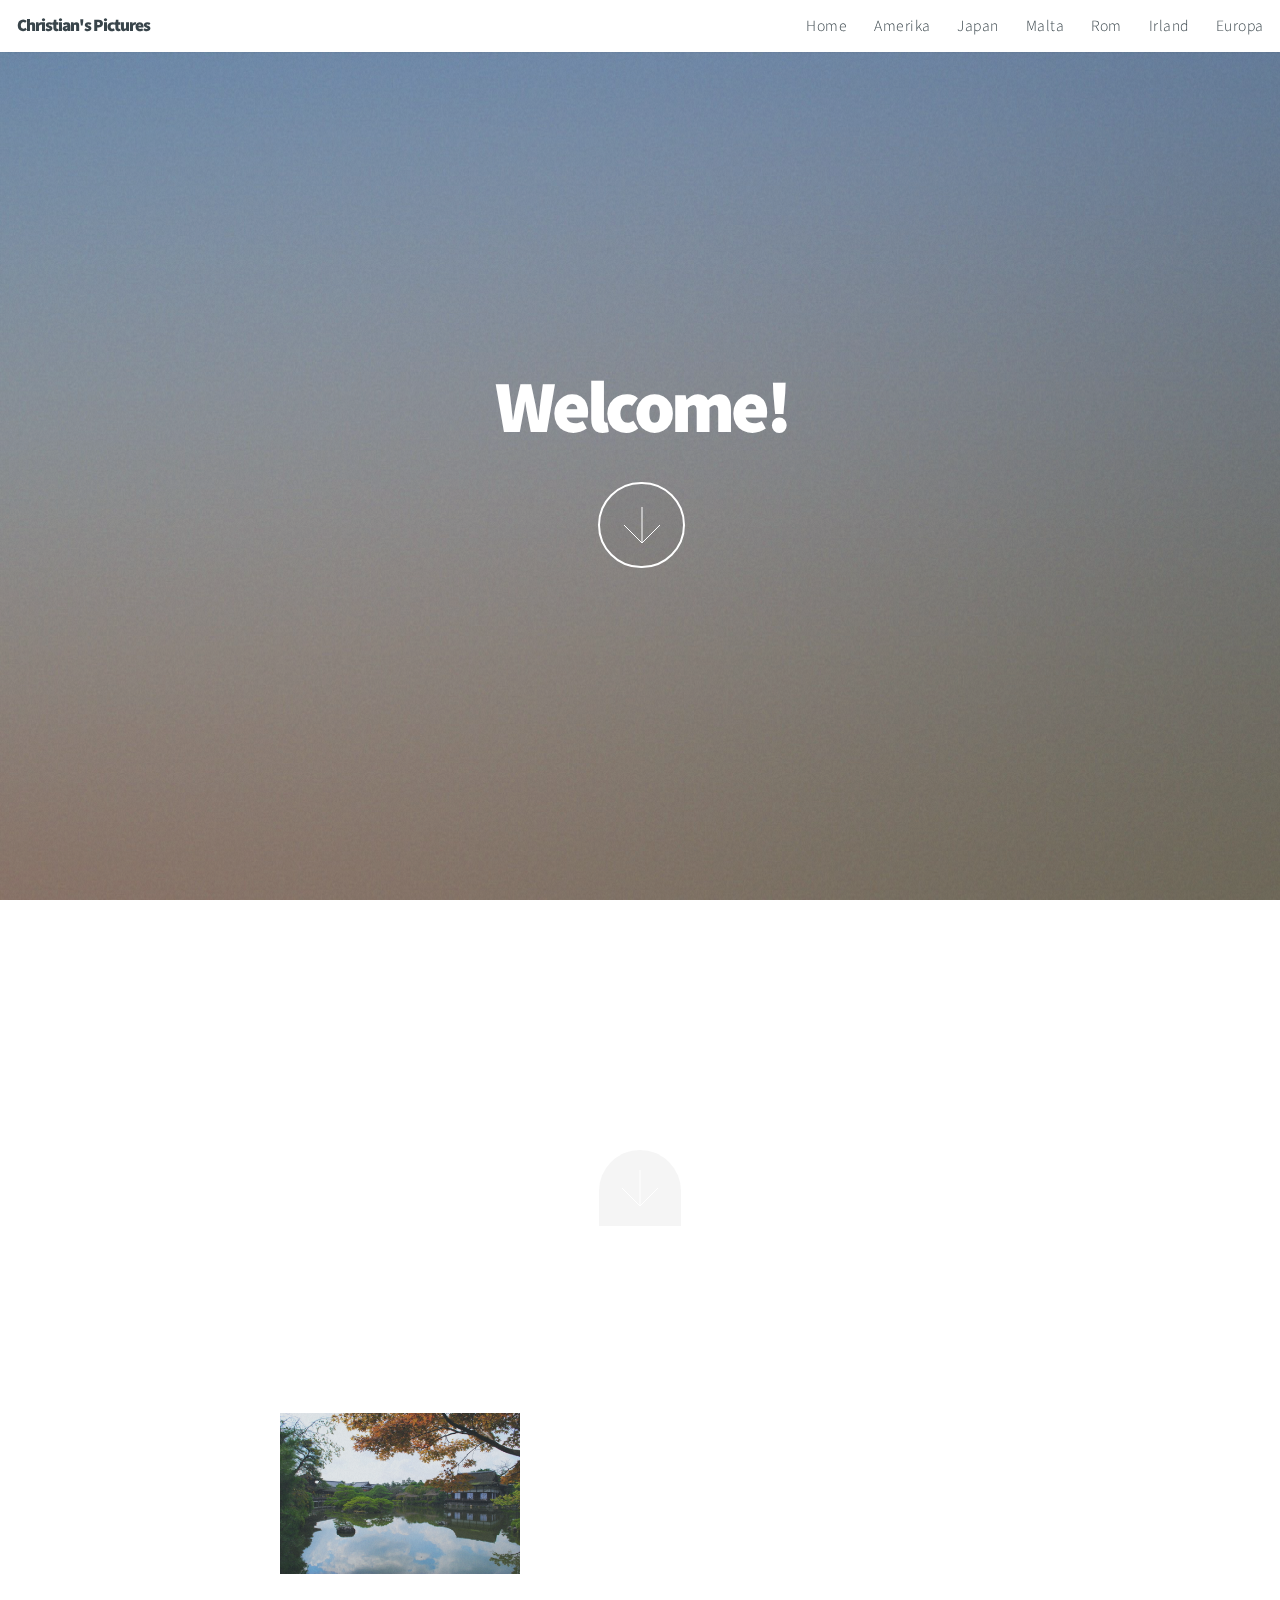
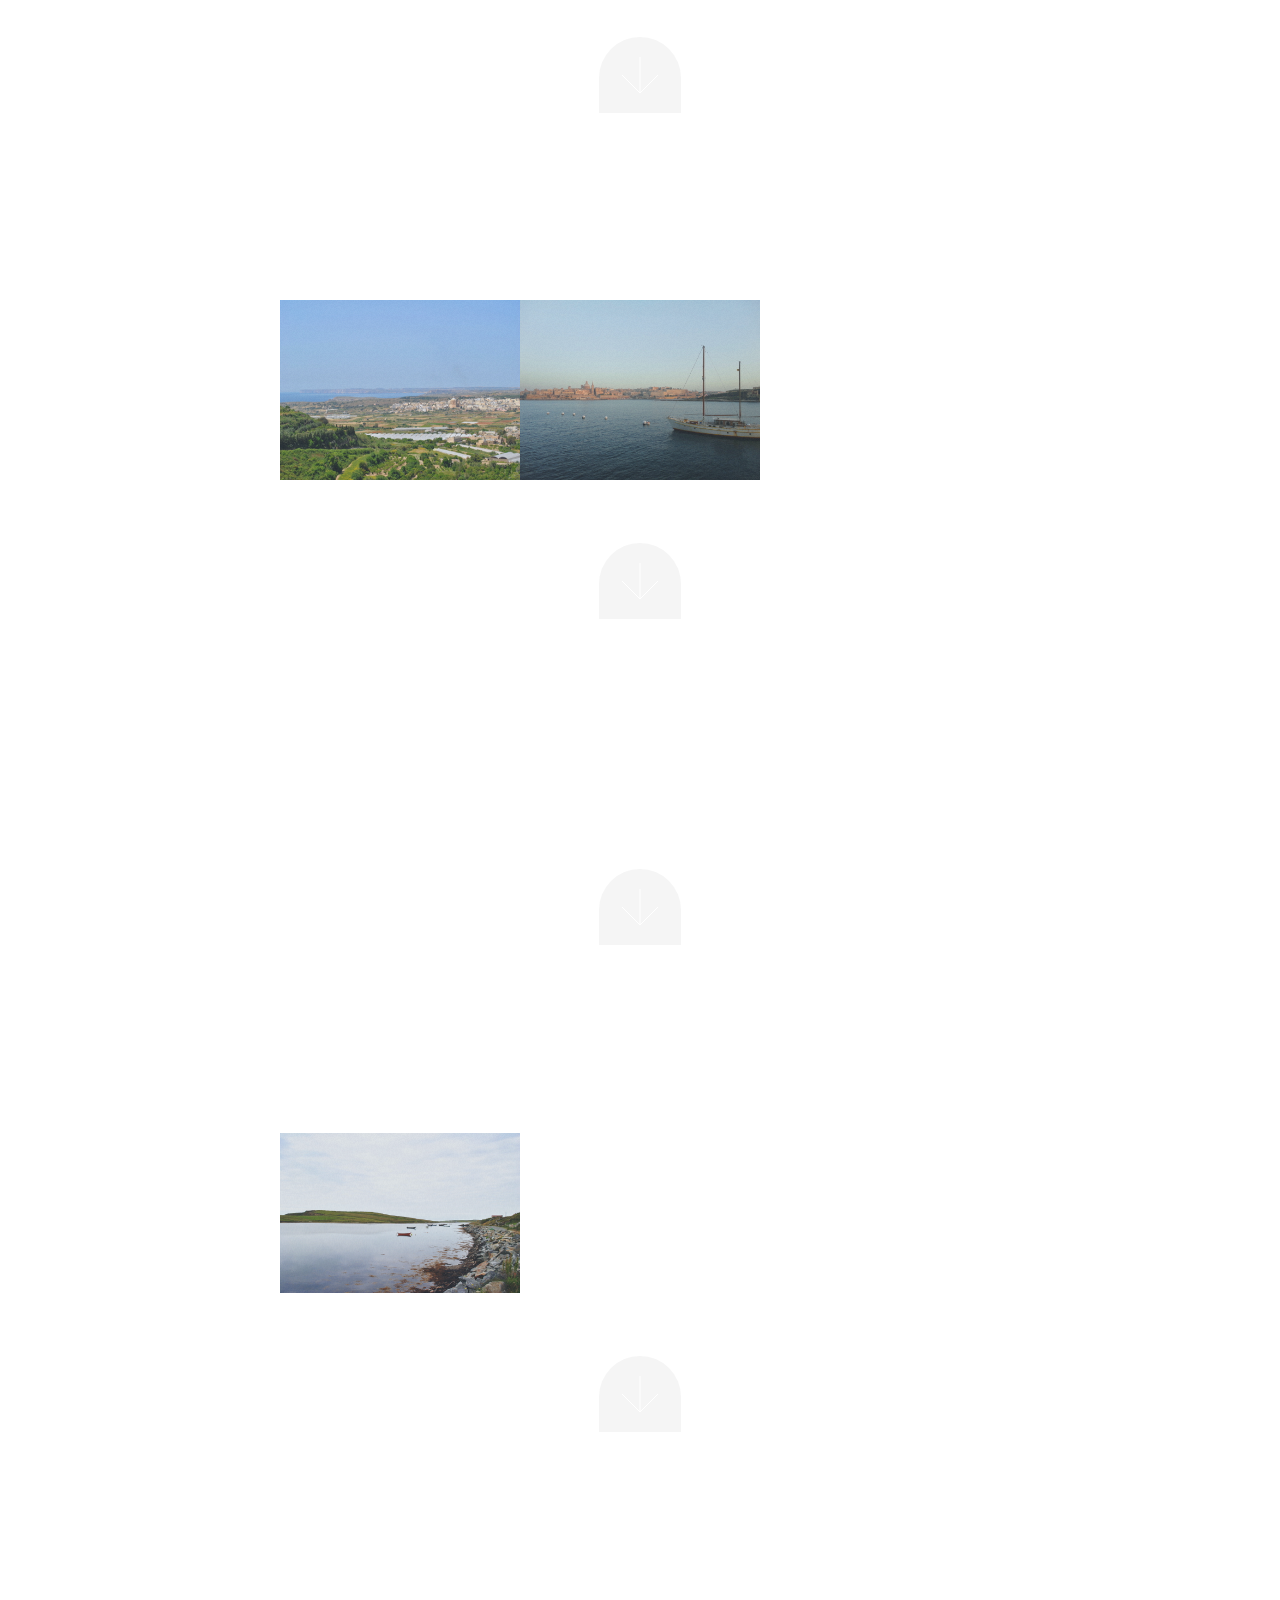
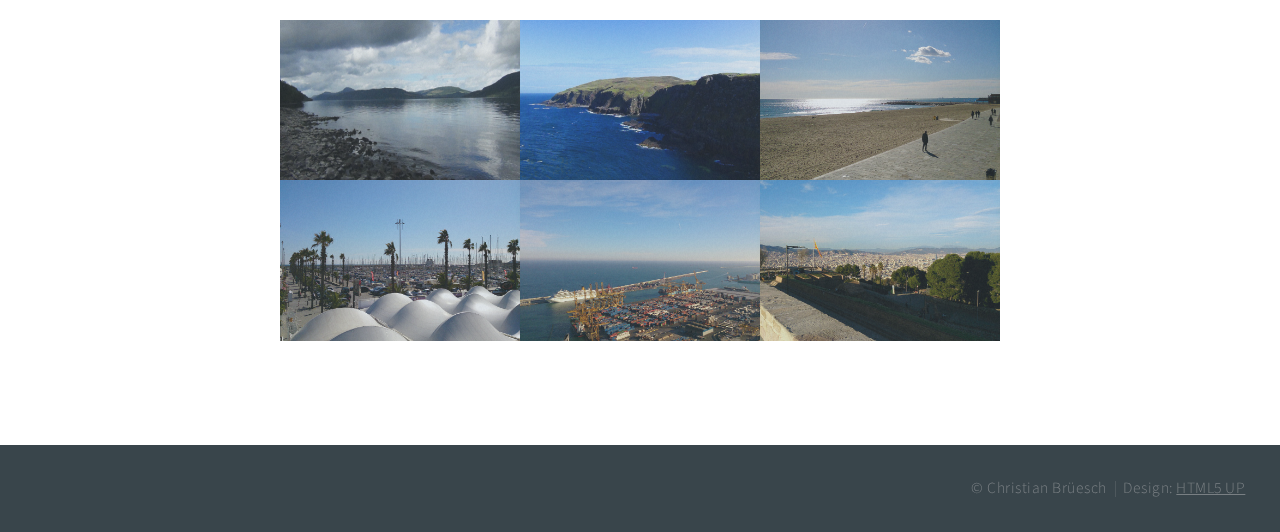
==== bigPicturePage/html5up-big-picture/index.html @ c23015d9 "Pictures Site created" ====
<!DOCTYPE HTML>

<html>
	<head>
		<title>Christian's Pictures</title>
		<meta http-equiv="content-type" content="text/html; charset=utf-8" />
		<meta name="description" content="" />
		<meta name="keywords" content="" />
		<!--[if lte IE 8]><script src="css/ie/html5shiv.js"></script><![endif]-->
		<script src="js/jquery.min.js"></script>
		<script src="js/jquery.poptrox.min.js"></script>
		<script src="js/jquery.scrolly.min.js"></script>
		<script src="js/jquery.scrollex.min.js"></script>
		<script src="js/skel.min.js"></script>
		<script src="js/init.js"></script>
		<noscript>
			<link rel="stylesheet" href="css/skel.css" />
			<link rel="stylesheet" href="css/style.css" />
			<link rel="stylesheet" href="css/style-wide.css" />
			<link rel="stylesheet" href="css/style-normal.css" />
		</noscript>
		<!--[if lte IE 9]><link rel="stylesheet" href="css/ie/v9.css" /><![endif]-->
		<!--[if lte IE 8]><link rel="stylesheet" href="css/ie/v8.css" /><![endif]-->
	</head>
	<body>

		<!-- Header -->
			<header id="header">

				<!-- Logo -->
					<h1 id="logo">Christian's Pictures</h1>

				<!-- Nav -->
					<nav id="nav">
						<ul>
							<li><a href="#intro">Home</a></li>							
							<li><a href="#america">Amerika</a></li>
							<li><a href="#japan">Japan</a></li>
							<li><a href="#malta">Malta</a></li>
							<li><a href="#rome">Rom</a></li>
							<li><a href="#ireland">Irland</a></li>
							<li><a href="#europe">Europa</a></li>
						</ul>
					</nav>

			</header>

		<!-- Intro -->
			<section id="intro" class="main style1 dark fullscreen">
				<div class="content container 75%">
					<header>
						<h2>Welcome!</h2>
					</header>
					<footer>
						<a href="#america" class="button style2 down">More</a>
					</footer>
				</div>
			</section>
			
		<!-- america -->
			<section id="america" class="main style3 primary dark">
				<div class="content container">
					<header>
						<h2>Amerika</h2>
					</header>

					<!-- Lightbox Gallery  -->
						<div class="container 75% gallery">
							<div class="row 0% images">
								<div class="4u"><a href="images/america/1.jpg" class="image fit "><img src="images/america/thumbs/1.jpg" title="Chicago" alt="" /></a></div>
								<div class="4u"><a href="images/america/2.jpg" class="image fit "><img src="images/america/thumbs/2.jpg" title="Michigan" alt="" /></a></div>
								<div class="4u"><a href="images/america/3.jpg" class="image fit "><img src="images/america/thumbs/3.jpg" title="Michigan" alt="" /></a></div>
							</div>
							<div class="row 0% images">
								<div class="4u"><a href="images/america/4.jpg" class="image fit "><img src="images/america/thumbs/4.jpg" title="Niagara Fälle" alt="" /></a></div>
								<div class="4u"><a href="images/america/5.jpg" class="image fit "><img src="images/america/thumbs/5.jpg" title="Algonquin National Park, Canada" alt="" /></a></div>
								<div class="4u"><a href="images/america/6.jpg" class="image fit "><img src="images/america/thumbs/6.jpg" title="Streifenhörnchen" alt="" /></a></div>
							</div>
							<div class="row 0% images">
								<div class="4u"><a href="images/america/7.jpg" class="image fit "><img src="images/america/thumbs/7.jpg" title="Algonquin National Park, Canada" alt="" /></a></div>
								<div class="4u"><a href="images/america/8.jpg" class="image fit "><img src="images/america/thumbs/8.jpg" title="Acadia National Park, Maine" alt="" /></a></div>
								<div class="4u"><a href="images/america/9.jpg" class="image fit "><img src="images/america/thumbs/9.jpg" title="Acadia National Park, Maine" alt="" /></a></div>
							</div>
							<div class="row 0% images">
								<div class="4u"><a href="images/america/10.jpg" class="image fit "><img src="images/america/thumbs/10.jpg" title="New York" alt="" /></a></div>
								<div class="4u"><a href="images/america/11.jpg" class="image fit "><img src="images/america/thumbs/11.jpg" title="New York" alt="" /></a></div>
								<div class="4u"><a href="images/america/12.jpg" class="image fit "><img src="images/america/thumbs/12.jpg" title="New York" alt="" /></a></div>
							</div>
							<div class="row 0% images">
								<div class="4u"><a href="images/america/13.jpg" class="image fit "><img src="images/america/thumbs/13.jpg" title="New York" alt="" /></a></div>
								<div class="4u"><a href="images/america/14.jpg" class="image fit "><img src="images/america/thumbs/14.jpg" title="Miami" alt="" /></a></div>
							</div>
							
						</div>
					<footer>
						<a href="#japan" class="button style2 down anchored">Next</a>
					</footer>	

				</div>
			</section>
			
		<!-- japan -->
			<section id="japan" class="main style3 primary dark">
				<div class="content container">
					<header>
						<h2>Japan</h2>
					</header>

					<!-- Lightbox Gallery  -->
						<div class="container 75% gallery">
							<div class="row 0% images">
								<div class="4u"><a href="images/japan/1.jpg" class="image fit "><img src="images/japan/thumbs/1.jpg" title="Okinawa" alt="" /></a></div>
								<div class="4u"><a href="images/japan/2.jpg" class="image fit "><img src="images/japan/thumbs/2.jpg" title="Kyoto" alt="" /></a></div>
								<div class="4u"><a href="images/japan/3.jpg" class="image fit "><img src="images/japan/thumbs/3.jpg" title="Kyoto" alt="" /></a></div>
							</div>
							<div class="row 0% images">
								<div class="4u"><a href="images/japan/4.jpg" class="image fit "><img src="images/japan/thumbs/4.jpg" title="Kyoto" alt="" /></a></div>
								<div class="4u"><a href="images/japan/5.jpg" class="image fit "><img src="images/japan/thumbs/5.jpg" title="Kyoto" alt="" /></a></div>
								<div class="4u"><a href="images/japan/6.jpg" class="image fit "><img src="images/japan/thumbs/6.jpg" title="Kyoto" alt="" /></a></div>
							</div>
							<div class="row 0% images">
								<div class="4u"><a href="images/japan/7.jpg" class="image fit "><img src="images/japan/thumbs/7.jpg" title="Kyoto" alt="" /></a></div>
								<div class="4u"><a href="images/japan/8.jpg" class="image fit "><img src="images/japan/thumbs/8.jpg" title="Kyoto" alt="" /></a></div>
								<div class="4u"><a href="images/japan/9.jpg" class="image fit "><img src="images/japan/thumbs/9.jpg" title="Kyoto" alt="" /></a></div>
							</div>
							<div class="row 0% images">
								<div class="4u"><a href="images/japan/10.jpg" class="image fit "><img src="images/japan/thumbs/10.jpg" title="Tokyo" alt="" /></a></div>
								<div class="4u"><a href="images/japan/11.jpg" class="image fit "><img src="images/japan/thumbs/11.jpg" title="Tokyo" alt="" /></a></div>
								<div class="4u"><a href="images/japan/12.jpg" class="image fit "><img src="images/japan/thumbs/12.jpg" title="Tokyo" alt="" /></a></div>
							</div>
							<div class="row 0% images">
								<div class="4u"><a href="images/japan/13.jpg" class="image fit "><img src="images/japan/thumbs/13.jpg" title="Tokyo" alt="" /></a></div>
								<div class="4u"><a href="images/japan/14.jpg" class="image fit "><img src="images/japan/thumbs/14.jpg" title="Yokohama" alt="" /></a></div>
							</div>
						</div>
					<footer>
						<a href="#malta" class="button style2 down anchored">Next</a>
					</footer>

				</div>
			</section>
			
			<!-- malta -->
			<section id="malta" class="main style3 primary dark">
				<div class="content container">
					<header>
						<h2>Malta</h2>
					</header>

					<!-- Lightbox Gallery  -->
						<div class="container 75% gallery">
							<div class="row 0% images">
								<div class="4u"><a href="images/malta/1.jpg" class="image fit "><img src="images/malta/thumbs/1.jpg" title="Malta" alt="" /></a></div>
								<div class="4u"><a href="images/malta/2.jpg" class="image fit "><img src="images/malta/thumbs/2.jpg" title="Malta" alt="" /></a></div>
								<div class="4u"><a href="images/malta/3.jpg" class="image fit "><img src="images/malta/thumbs/3.jpg" title="Malta" alt="" /></a></div>
							</div>
							<div class="row 0% images">
								<div class="4u"><a href="images/malta/4.jpg" class="image fit "><img src="images/malta/thumbs/4.jpg" title="Malta" alt="" /></a></div>
								<div class="4u"><a href="images/malta/5.jpg" class="image fit "><img src="images/malta/thumbs/5.jpg" title="Malta" alt="" /></a></div>
								<div class="4u"><a href="images/malta/6.jpg" class="image fit "><img src="images/malta/thumbs/6.jpg" title="Malta" alt="" /></a></div>
							</div>
							<div class="row 0% images">
								<div class="4u"><a href="images/malta/7.jpg" class="image fit "><img src="images/malta/thumbs/7.jpg" title="Malta" alt="" /></a></div>
								<div class="4u"><a href="images/malta/8.jpg" class="image fit "><img src="images/malta/thumbs/8.jpg" title="Malta" alt="" /></a></div>
							</div>
							
						</div>
					<footer>
						<a href="#rome" class="button style2 down anchored">Next</a>
					</footer>

				</div>
			</section>
			
			<!-- rome -->
			<section id="rome" class="main style3 primary dark">
				<div class="content container">
					<header>
						<h2>Rom</h2>
					</header>

					<!-- Lightbox Gallery  -->
						<div class="container 75% gallery">
							<div class="row 0% images">
								<div class="4u"><a href="images/rome/1.jpg" class="image fit "><img src="images/rome/thumbs/1.jpg" title="Rom" alt="" /></a></div>
								<div class="4u"><a href="images/rome/2.jpg" class="image fit "><img src="images/rome/thumbs/2.jpg" title="Rom" alt="" /></a></div>
								<div class="4u"><a href="images/rome/3.jpg" class="image fit "><img src="images/rome/thumbs/3.jpg" title="Rom" alt="" /></a></div>
							</div>
							<div class="row 0% images">
								<div class="4u"><a href="images/rome/4.jpg" class="image fit "><img src="images/rome/thumbs/4.jpg" title="Rom" alt="" /></a></div>
								<div class="4u"><a href="images/rome/5.jpg" class="image fit "><img src="images/rome/thumbs/5.jpg" title="Rom" alt="" /></a></div>
								<div class="4u"><a href="images/rome/6.jpg" class="image fit "><img src="images/rome/thumbs/6.jpg" title="Rom" alt="" /></a></div>
							</div>
							<div class="row 0% images">
								<div class="4u"><a href="images/rome/7.jpg" class="image fit "><img src="images/rome/thumbs/7.jpg" title="Rom" alt="" /></a></div>
								<div class="4u"><a href="images/rome/8.jpg" class="image fit "><img src="images/rome/thumbs/8.jpg" title="Rom" alt="" /></a></div>
								<div class="4u"><a href="images/rome/9.jpg" class="image fit "><img src="images/rome/thumbs/9.jpg" title="Rom" alt="" /></a></div>
							</div>
							<div class="row 0% images">
								<div class="4u"><a href="images/rome/10.jpg" class="image fit "><img src="images/rome/thumbs/10.jpg" title="Rom" alt="" /></a></div>
								<div class="4u"><a href="images/rome/11.jpg" class="image fit "><img src="images/rome/thumbs/11.jpg" title="Rom" alt="" /></a></div>
								<div class="4u"><a href="images/rome/12.jpg" class="image fit "><img src="images/rome/thumbs/12.jpg" title="Rom" alt="" /></a></div>
							</div>							
						</div>
					<footer>
						<a href="#ireland" class="button style2 down anchored">Next</a>
					</footer>
				</div>
			</section>
			
			
		<!-- ireland -->
			<section id="ireland" class="main style3 primary dark">
				<div class="content container">
					<header>
						<h2>Irland</h2>
					</header>

					<!-- Lightbox Gallery  -->
						<div class="container 75% gallery">
							<div class="row 0% images">
								<div class="4u"><a href="images/ireland/1.jpg" class="image fit "><img src="images/ireland/thumbs/1.jpg" title="Clifden" alt="" /></a></div>
								<div class="4u"><a href="images/ireland/2.jpg" class="image fit "><img src="images/ireland/thumbs/2.jpg" title="Clifden" alt="" /></a></div>
								<div class="4u"><a href="images/ireland/3.jpg" class="image fit "><img src="images/ireland/thumbs/3.jpg" title="Clifden" alt="" /></a></div>
							</div>
							<div class="row 0% images">
								<div class="4u"><a href="images/ireland/4.jpg" class="image fit "><img src="images/ireland/thumbs/4.jpg" title="Clifden" alt="" /></a></div>
								<div class="4u"><a href="images/ireland/5.jpg" class="image fit "><img src="images/ireland/thumbs/5.jpg" title="Clifden" alt="" /></a></div>
								<div class="4u"><a href="images/ireland/6.jpg" class="image fit "><img src="images/ireland/thumbs/6.jpg" title="Clifden" alt="" /></a></div>
							</div>
							<div class="row 0% images">
								<div class="4u"><a href="images/ireland/7.jpg" class="image fit "><img src="images/ireland/thumbs/7.jpg" title="Clifden" alt="" /></a></div>
								<div class="4u"><a href="images/ireland/8.jpg" class="image fit "><img src="images/ireland/thumbs/8.jpg" title="Galway" alt="" /></a></div>
								<div class="4u"><a href="images/ireland/9.jpg" class="image fit "><img src="images/ireland/thumbs/9.jpg" title="Galway" alt="" /></a></div>
							</div>
							<div class="row 0% images">
								<div class="4u"><a href="images/ireland/10.jpg" class="image fit "><img src="images/ireland/thumbs/10.jpg" title="Galway" alt="" /></a></div>
								<div class="4u"><a href="images/ireland/11.jpg" class="image fit "><img src="images/ireland/thumbs/11.jpg" title="Galway" alt="" /></a></div>
								<div class="4u"><a href="images/ireland/12.jpg" class="image fit "><img src="images/ireland/thumbs/12.jpg" title="Galway" alt="" /></a></div>
							</div>
						</div>
					<footer>
						<a href="#europe" class="button style2 down anchored">Next</a>
					</footer>
				</div>
			</section>
			
			<!-- europe -->
			<section id="europe" class="main style3 primary dark">
				<div class="content container">
					<header>
						<h2>Europa</h2>
					</header>

					<!-- Lightbox Gallery  -->
						<div class="container 75% gallery">
							<div class="row 0% images">
								<div class="4u"><a href="images/europe/1.jpg" class="image fit "><img src="images/europe/thumbs/1.jpg" title="Loch Ness" alt="" /></a></div>
								<div class="4u"><a href="images/europe/2.jpg" class="image fit "><img src="images/europe/thumbs/2.jpg" title="Schottland" alt="" /></a></div>
								<div class="4u"><a href="images/europe/3.jpg" class="image fit "><img src="images/europe/thumbs/3.jpg" title="Barcelona" alt="" /></a></div>
							</div>
							<div class="row 0% images">
								<div class="4u"><a href="images/europe/4.jpg" class="image fit "><img src="images/europe/thumbs/4.jpg" title="Barcelona" alt="" /></a></div>
								<div class="4u"><a href="images/europe/5.jpg" class="image fit "><img src="images/europe/thumbs/5.jpg" title="Barcelona" alt="" /></a></div>
								<div class="4u"><a href="images/europe/6.jpg" class="image fit "><img src="images/europe/thumbs/6.jpg" title="Barcelona" alt="" /></a></div>
							</div>
							<div class="row 0% images">
								<div class="4u"><a href="images/europe/7.jpg" class="image fit "><img src="images/europe/thumbs/7.jpg" title="Tschiertschen" alt="" /></a></div>
								<div class="4u"><a href="images/europe/8.jpg" class="image fit "><img src="images/europe/thumbs/8.jpg" title="Tschiertschen" alt="" /></a></div>
								<div class="4u"><a href="images/europe/9.jpg" class="image fit"><img src="images/europe/thumbs/9.jpg" title="Tschiertschen" alt="" /></a></div>
							</div>
							<div class="row 0% images">
								<div class="4u"><a href="images/europe/10.jpg" class="image fit"><img src="images/europe/thumbs/10.jpg" title="Edinburgh" alt="" /></a></div>
							</div>
						</div>
				</div>
			</section>

		<!-- Footer -->
			<footer id="footer">

				<!-- Menu -->
					<ul class="menu">
						<li>&copy; Christian Brüesch</li><li>Design: <a href="http://html5up.net">HTML5 UP</a></li>
					</ul>

			</footer>

	</body>
</html>
---- bigPicturePage/html5up-big-picture/css/skel.css ----
/* Resets (http://meyerweb.com/eric/tools/css/reset/ | v2.0 | 20110126 | License: none (public domain)) */

	html,body,div,span,applet,object,iframe,h1,h2,h3,h4,h5,h6,p,blockquote,pre,a,abbr,acronym,address,big,cite,code,del,dfn,em,img,ins,kbd,q,s,samp,small,strike,strong,sub,sup,tt,var,b,u,i,center,dl,dt,dd,ol,ul,li,fieldset,form,label,legend,table,caption,tbody,tfoot,thead,tr,th,td,article,aside,canvas,details,embed,figure,figcaption,footer,header,hgroup,menu,nav,output,ruby,section,summary,time,mark,audio,video{margin:0;padding:0;border:0;font-size:100%;font:inherit;vertical-align:baseline;}article,aside,details,figcaption,figure,footer,header,hgroup,menu,nav,section{display:block;}body{line-height:1;}ol,ul{list-style:none;}blockquote,q{quotes:none;}blockquote:before,blockquote:after,q:before,q:after{content:'';content:none;}table{border-collapse:collapse;border-spacing:0;}body{-webkit-text-size-adjust:none}

/* Box Model */

	*, *:before, *:after {
		-moz-box-sizing: border-box;
		-webkit-box-sizing: border-box;
		box-sizing: border-box;
	}

/* Container */

	.container {
		margin-left: auto;
		margin-right: auto;

		/* width: (containers) */
		width: 1200px;
	}

	/* Modifiers */

		/* 125% */
			.container.\31 25\25 {
				width: 100%;

				/* max-width: (containers * 1.25) */
				max-width: 1500px;

				/* min-width: (containers) */
				min-width: 1200px;
			}

		/* 75% */
			.container.\37 5\25 {

				/* width: (containers * 0.75) */
				width: 900px;

			}

		/* 50% */
			.container.\35 0\25 {

				/* width: (containers * 0.50) */
				width: 600px;

			}

		/* 25% */
			.container.\32 5\25 {

				/* width: (containers * 0.25) */
				width: 300px;

			}

/* Grid */

	.row {
		border-bottom: solid 1px transparent;
	}

	.row > * {
		float: left;
	}

	.row:after, .row:before {
		content: '';
		display: block;
		clear: both;
		height: 0;
	}

	.row.uniform > * > :first-child {
		margin-top: 0;
	}

	.row.uniform > * > :last-child {
		margin-bottom: 0;
	}

	/* Gutters */

		/* Normal */

			.row > * {
				/* padding: (gutters.horizontal) 0 0 (gutters.vertical) */
				padding: 40px 0 0 40px;
			}

			.row {
				/* margin: -(gutters.horizontal) 0 -1px -(gutters.vertical) */
				margin: -40px 0 -1px -40px;
			}

			.row.uniform > * {
				/* padding: (gutters.vertical) 0 0 (gutters.vertical) */
				padding: 40px 0 0 40px;
			}

			.row.uniform {
				/* margin: -(gutters.vertical) 0 -1px -(gutters.vertical) */
				margin: -40px 0 -1px -40px;
			}

		/* 200% */

			.row.\32 00\25 > * {
				/* padding: (gutters.horizontal) 0 0 (gutters.vertical) */
				padding: 80px 0 0 80px;
			}

			.row.\32 00\25 {
				/* margin: -(gutters.horizontal) 0 -1px -(gutters.vertical) */
				margin: -80px 0 -1px -80px;
			}

			.row.uniform.\32 00\25 > * {
				/* padding: (gutters.vertical) 0 0 (gutters.vertical) */
				padding: 80px 0 0 80px;
			}

			.row.uniform.\32 00\25 {
				/* margin: -(gutters.vertical) 0 -1px -(gutters.vertical) */
				margin: -80px 0 -1px -80px;
			}

		/* 150% */

			.row.\31 50\25 > * {
				/* padding: (gutters.horizontal) 0 0 (gutters.vertical) */
				padding: 60px 0 0 60px;
			}

			.row.\31 50\25 {
				/* margin: -(gutters.horizontal) 0 -1px -(gutters.vertical) */
				margin: -60px 0 -1px -60px;
			}

			.row.uniform.\31 50\25 > * {
				/* padding: (gutters.vertical) 0 0 (gutters.vertical) */
				padding: 60px 0 0 60px;
			}

			.row.uniform.\31 50\25 {
				/* margin: -(gutters.vertical) 0 -1px -(gutters.vertical) */
				margin: -60px 0 -1px -60px;
			}

		/* 50% */

			.row.\35 0\25 > * {
				/* padding: (gutters.horizontal) 0 0 (gutters.vertical) */
				padding: 20px 0 0 20px;
			}

			.row.\35 0\25 {
				/* margin: -(gutters.horizontal) 0 -1px -(gutters.vertical) */
				margin: -20px 0 -1px -20px;
			}

			.row.uniform.\35 0\25 > * {
				/* padding: (gutters.vertical) 0 0 (gutters.vertical) */
				padding: 20px 0 0 20px;
			}

			.row.uniform.\35 0\25 {
				/* margin: -(gutters.vertical) 0 -1px -(gutters.vertical) */
				margin: -20px 0 -1px -20px;
			}

		/* 25% */

			.row.\32 5\25 > * {
				/* padding: (gutters.horizontal) 0 0 (gutters.vertical) */
				padding: 10px 0 0 10px;
			}

			.row.\32 5\25 {
				/* margin: -(gutters.horizontal) 0 -1px -(gutters.vertical) */
				margin: -10px 0 -1px -10px;
			}

			.row.uniform.\32 5\25 > * {
				/* padding: (gutters.vertical) 0 0 (gutters.vertical) */
				padding: 10px 0 0 10px;
			}

			.row.uniform.\32 5\25 {
				/* margin: -(gutters.vertical) 0 -1px -(gutters.vertical) */
				margin: -10px 0 -1px -10px;
			}

		/* 0% */

			.row.\30 \25 > * {
				padding: 0;
			}

			.row.\30 \25 {
				margin: 0 0 -1px 0;
			}

	/* Cells */

		.\31 2u, .\31 2u\24 { width: 100%; clear: none; margin-left: 0; }
		.\31 1u, .\31 1u\24 { width: 91.6666666667%; clear: none; margin-left: 0; }
		.\31 0u, .\31 0u\24 { width: 83.3333333333%; clear: none; margin-left: 0; }
		.\39 u, .\39 u\24 { width: 75%; clear: none; margin-left: 0; }
		.\38 u, .\38 u\24 { width: 66.6666666667%; clear: none; margin-left: 0; }
		.\37 u, .\37 u\24 { width: 58.3333333333%; clear: none; margin-left: 0; }
		.\36 u, .\36 u\24 { width: 50%; clear: none; margin-left: 0; }
		.\35 u, .\35 u\24 { width: 41.6666666667%; clear: none; margin-left: 0; }
		.\34 u, .\34 u\24 { width: 33.3333333333%; clear: none; margin-left: 0; }
		.\33 u, .\33 u\24 { width: 25%; clear: none; margin-left: 0; }
		.\32 u, .\32 u\24 { width: 16.6666666667%; clear: none; margin-left: 0; }
		.\31 u, .\31 u\24 { width: 8.3333333333%; clear: none; margin-left: 0; }

		.\31 2u\24 + *,
		.\31 1u\24 + *,
		.\31 0u\24 + *,
		.\39 u\24 + *,
		.\38 u\24 + *,
		.\37 u\24 + *,
		.\36 u\24 + *,
		.\35 u\24 + *,
		.\34 u\24 + *,
		.\33 u\24 + *,
		.\32 u\24 + *,
		.\31 u\24 + * {
			clear: left;
		}

		.\-11u { margin-left: 91.6666666667% }
		.\-10u { margin-left: 83.3333333333% }
		.\-9u { margin-left: 75% }
		.\-8u { margin-left: 66.6666666667% }
		.\-7u { margin-left: 58.3333333333% }
		.\-6u { margin-left: 50% }
		.\-5u { margin-left: 41.6666666667% }
		.\-4u { margin-left: 33.3333333333% }
		.\-3u { margin-left: 25% }
		.\-2u { margin-left: 16.6666666667% }
		.\-1u { margin-left: 8.3333333333% }
---- bigPicturePage/html5up-big-picture/css/style.css ----
@charset 'UTF-8';
@import url('http://fonts.googleapis.com/css?family=Source+Sans+Pro:300,900');
@import url('font-awesome.min.css');

/*
	Big Picture by HTML5 UP
	html5up.net | @n33co
	Free for personal and commercial use under the CCA 3.0 license (html5up.net/license)
*/

/*********************************************************************************/
/* Basic                                                                         */
/*********************************************************************************/

	html {
		height: 100%;
	}

	body {
		background: #fff;
		height: 100%;
	}

		body.is-loading *,
		body.is-resizing *
		{
			-moz-transition: none !important;
			-webkit-transition: none !important;
			-o-transition: none !important;
			-ms-transition: none !important;
			transition: none !important;
			-moz-animation: none !important;
			-webkit-animation: none !important;
			-o-animation: none !important;
			-ms-animation: none !important;
			animation: none !important;
		}

	body,input,textarea,select {
		font-family: 'Source Sans Pro', sans-serif;
		font-weight: 300;
		font-size: 18pt;
		line-height: 1.75em;
		color: #39454b;
		letter-spacing: 0.5px;
	}

	h1,h2,h3,h4,h5,h6 {
		font-weight: 900;
		color: inherit;
	}

		h1 a, h2 a, h3 a, h4 a, h5 a, h6 a {
			color: inherit;
			text-decoration: none;
		}

	h2 {
		font-size: 2.25em;
		letter-spacing: -2px;
		line-height: 1.25em;
	}

	strong, b {
		font-weight: 900;
		color: inherit;
	}

	em, i {
		font-style: italic;
	}

	a {
		color: #98c593;

		-moz-transition: all 0.2s ease-in-out, color 0.2s ease-in-out;
		-webkit-transition: all 0.2s ease-in-out, color 0.2s ease-in-out;
		-o-transition: all 0.2s ease-in-out, color 0.2s ease-in-out;
		-ms-transition: all 0.2s ease-in-out, color 0.2s ease-in-out;
		transition: all 0.2s ease-in-out, color 0.2s ease-in-out;
	}

	sub {
		position: relative;
		top: 0.5em;
		font-size: 0.8em;
	}

	sup {
		position: relative;
		top: -0.5em;
		font-size: 0.8em;
	}

	hr {
		border: 0;
		border-top: solid 1px #ddd;
	}

	blockquote {
		border-left: solid 0.5em #ddd;
		padding: 1em 0 1em 2em;
		font-style: italic;
	}

	p, ul, ol, dl, table {
		margin-bottom: 1em;
	}

	header {
		margin-bottom: 1em;
	}

		header p {
			display: block;
			margin: 1em 0 0 0;
			padding: 0 0 0.5em 0;
		}

	footer {
		margin-top: 2em;
	}

	br.clear {
		clear: both;
	}

	/* Sections/Article */

		section,
		article {
			margin-bottom: 3em;
		}

			section > :last-child,
			article > :last-child {
				margin-bottom: 0;
			}

			section > .content > :last-child,
			article > .content > :last-child {
				margin-bottom: 0;
			}

			section:last-child,
			article:last-child {
				margin-bottom: 0;
			}

			.row > section,
			.row > article {
				margin-bottom: 0;
			}

	/* Image */

		.image {
			position: relative;
			display: inline-block;
		}

			.image:before {
				content: '';
				position: absolute;
				left: 0;
				top: 0;
				width: 100%;
				height: 100%;
				background: url('images/overlay.png');
			}

			.image img {
				display: block;
				width: 100%;
			}

			.image.featured {
				display: block;
				width: 100%;
				margin: 0 0 2em 0;
			}

			.image.fit {
				display: block;
				width: 100%;
			}

			.image.left {
				float: left;
				margin: 0 2em 2em 0;
			}

			.image.centered {
				display: block;
				margin: 0 0 2em 0;
			}

				.image.centered img {
					margin: 0 auto;
					width: auto;
				}

	/* List */

		ul {
		}

			ul.default {
				list-style: disc;
				padding-left: 1em;
			}

				ul.default li {
					padding-left: 0.5em;
				}

			ul.icons {
				cursor: default;
			}

				ul.icons li {
					display: inline-block;
				}

					ul.icons a {
						display: inline-block;
						width: 2em;
						height: 2em;
						line-height: 2em;
						text-align: center;
						border: 0;
					}

			ul.menu {
				cursor: default;
			}

				ul.menu li {
					display: inline-block;
					line-height: 1em;
					border-left: solid 1px rgba(145,146,147,0.25);
					padding: 0 0 0 0.5em;
					margin: 0 0 0 0.5em;
				}

				ul.menu li:first-child {
					border-left: 0;
					padding-left: 0;
					margin-left: 0;
				}

			ul.actions {
				cursor: default;
			}

				ul.actions li {
					display: inline-block;
					margin: 0 0 0 0.5em;
				}

				ul.actions li:first-child {
					margin-left: 0;
				}

		ol {
		}

			ol.default {
				list-style: decimal;
				padding-left: 1.25em;
			}

				ol.default li {
					padding-left: 0.25em;
				}

	/* Form */

		form {
		}

			form label {
				display: block;
			}

			form input[type="text"],
			form input[type="email"],
			form input[type="password"],
			form select,
			form textarea {
				display: block;
				width: 100%;
				padding: 0.65em 0.75em;
				background: none;
				border: solid 2px rgba(185,186,187,0.25);
				color: inherit;
				border-radius: 0.5em;
				outline: none;

				-moz-appearance: none;
				-webkit-appearance: none;
				-o-appearance: none;
				-ms-appearance: none;
				appearance: none;

				-moz-transition: all 0.2s ease-in-out, color 0.2s ease-in-out;
				-webkit-transition: all 0.2s ease-in-out, color 0.2s ease-in-out;
				-o-transition: all 0.2s ease-in-out, color 0.2s ease-in-out;
				-ms-transition: all 0.2s ease-in-out, color 0.2s ease-in-out;
				transition: all 0.2s ease-in-out, color 0.2s ease-in-out;
			}

				form input[type="text"]:focus,
				form input[type="email"]:focus,
				form input[type="password"]:focus,
				form select:focus,
				form textarea:focus {
					border-color: #9ac8e9;
				}

			form input[type="text"],
			form input[type="email"],
			form input[type="password"],
			form select {
				line-height: 1.35em;
			}

			form textarea {
				min-height: 8em;
			}

			form .formerize-placeholder {
				color: rgba(145,146,147,0.85) !important;
			}

			form ::-webkit-input-placeholder {
				color: rgba(145,146,147,0.85) !important;
			}

			form :-moz-placeholder {
				color: rgba(145,146,147,0.85) !important;
			}

			form ::-moz-placeholder {
				color: rgba(145,146,147,0.85) !important;
			}

			form :-ms-input-placeholder {
				color: rgba(145,146,147,0.85) !important;
			}

			form ::-moz-focus-inner {
				border: 0;
			}

	/* Table */

		table {
			width: 100%;
		}

			table.default {
				width: 100%;
			}

				table.default tbody tr:nth-child(2n+2) {
					background: #f4f4f4;
				}

				table.default td {
					padding: 0.5em 1em 0.5em 1em;
				}

				table.default th {
					text-align: left;
					font-weight: 900;
					padding: 0.5em 1em 0.5em 1em;
				}

				table.default thead {
					background: #444;
					color: #fff;
				}

				table.default tfoot {
					background: #eee;
				}

				table.default tbody {
				}

	/* Button */

		input[type="button"],
		input[type="submit"],
		input[type="reset"],
		.button {
			background-color: #98c593;
			border: 0;
			border-radius: 3.5em;
			color: #fff;
			cursor: pointer;
			display: inline-block;
			height: 3.5em;
			line-height: 3.5em;
			outline: 0;
			padding: 0 2em 0 2em;
			position: relative;
			text-align: center;
			text-decoration: none;

			-moz-appearance: none;
			-webkit-appearance: none;
			-o-appearance: none;
			-ms-appearance: none;
			appearance: none;

			-moz-transition: all 0.2s ease-in-out;
			-webkit-transition: all 0.2s ease-in-out;
			-o-transition: all 0.2s ease-in-out;
			-ms-transition: all 0.2s ease-in-out;
			transition: all 0.2s ease-in-out;
		}

			.button.down {
				width: 5em;
				height: 5em;
				line-height: 4.5em;
				padding: 0;
				background-image: url('images/dark-arrow.svg');
				background-position: center center;
				background-repeat: no-repeat;
				text-indent: -10em;
				overflow: hidden;
			}

				.button.down.anchored {
					bottom: 0;
					border-bottom: 0;
					border-radius: 3em 3em 0 0;
					height: 4.5em;
					margin-left: -2.5em;
				}

			.button.anchored {
				position: absolute;
				left: 50%;
			}

			input[type="button"]:hover,
			input[type="submit"]:hover,
			input[type="reset"]:hover,
			.button:hover {
				background-color: #a8d5a3;
			}

			input[type="button"]:active,
			input[type="submit"]:active,
			input[type="reset"]:active,
			.button:active {
				background-color: #88b583;
			}

			input[type="button"].style2,
			input[type="submit"].style2,
			input[type="reset"].style2,
			.button.style2 {
				background-color: transparent;
				border: solid 2px #e5e6e7;
				color: inherit;
			}

				input[type="button"].style2:hover,
				input[type="submit"].style2:hover,
				input[type="reset"].style2:hover,
				.button.style2:hover {
					background-color: rgba(145,146,147,0.035);
				}

				.button.style2.down {
					background-image: url('images/arrow.svg');
				}

	/* Box */

		.box {
			background: #fff;
			color: #39454b;
			padding: 2em;
		}

			.box.style2 {
				padding: 3.5em 2.5em 3.5em 2.5em;
			}

	/* Main */

		.main {
			position: relative;
			margin: 0;
			overflow-x: hidden;
		}

			.main.fullscreen {
				height: 100%;
			}

			.main.style1 {
				text-align: center;
				padding: 3em 0 3em 0;
			}

				.main.style1 h2 {
					font-size: 4.25em;
					line-height: 1em;
					letter-spacing: -4px;
				}

				.main.style1:before {
					content: '';
					display: inline-block;
					vertical-align: middle;
					height: 100%;
				}

				.main.style1 .content {
					opacity: 1.0;
					display: inline-block;
					vertical-align: middle;

					-moz-transition: all 1s ease;
					-webkit-transition: all 1s ease;
					-o-transition: all 1s ease;
					-ms-transition: all 1s ease;
					transition: all 1s ease;

					-moz-transform: translateZ(0);
					-webkit-transform: translateZ(0);
					-o-transform: translateZ(0);
					-ms-transform: translateZ(0);
					transform: translateZ(0);
				}

			.main.style1.inactive {
			}

				.main.style1.inactive .content {
					opacity: 0;
				}

			.main.style2 {
				padding: 3em 0 3em 0;
				overflow: hidden;
			}

				.main.style2 .content {
					position: relative;
					width: 35%;
					display: inline-block;
					vertical-align: middle;

					-moz-transition: all 1s ease;
					-webkit-transition: all 1s ease;
					-o-transition: all 1s ease;
					-ms-transition: all 1s ease;
					transition: all 1s ease;

					-moz-transform: translateZ(0);
					-webkit-transform: translateZ(0);
					-o-transform: translateZ(0);
					-ms-transform: translateZ(0);
					transform: translateZ(0);
				}

				.main.style2.left {
				}

					.main.style2.left:after {
						content: '';
						display: inline-block;
						vertical-align: middle;
						height: 100%;
					}

					.main.style2.left .content {
						left: 0;
					}

				.main.style2.right {
				}

					.main.style2.right:before {
						content: '';
						display: inline-block;
						vertical-align: middle;
						height: 100%;
					}

					.main.style2.right .content {
						left: 65%;
					}

				.main.style2.inactive {
				}

					.main.style2.inactive .content {
					}

						.main.style2.inactive.left .content {
							left: -35%;
						}

						.main.style2.inactive.right .content {
							left: 100%;
						}

			.main.style3 {
				text-align: center;
				padding: 6em 0 6em 0;
			}

				.main.style3 .content {
				}

					.main.style3 .content > header {
						margin-bottom: 2em;
					}

				.main.style3.primary {
					background: #fff;
				}

				.main.style3.secondary {
					background: #f5f6f7;
				}

	/* Dark */

		.dark {
			color: #fff;
		}

			.dark a {
				color: #fff;
			}

			.dark .button.style2 {
				border-color: inherit;
				background-color: rgba(64,64,64,0.05);
			}

				.dark .button.style2:hover {
					background-color: rgba(255,255,255,0.1);
				}

				.dark .button.style2.down {
					background-image: url('images/dark-arrow.svg');
				}

/*********************************************************************************/
/* Spinner                                                                       */
/*********************************************************************************/

	@-moz-keyframes spinner-rotate { 0% { -moz-transform: scale(1) rotate(0deg); -webkit-transform: scale(1) rotate(0deg); -o-transform: scale(1) rotate(0deg); -ms-transform: scale(1) rotate(0deg); transform: scale(1) rotate(0deg); } 100% { -moz-transform: scale(1) rotate(360deg); -webkit-transform: scale(1) rotate(360deg); -o-transform: scale(1) rotate(360deg); -ms-transform: scale(1) rotate(360deg); transform: scale(1) rotate(360deg); } }
	@-webkit-keyframes spinner-rotate { 0% { -moz-transform: scale(1) rotate(0deg); -webkit-transform: scale(1) rotate(0deg); -o-transform: scale(1) rotate(0deg); -ms-transform: scale(1) rotate(0deg); transform: scale(1) rotate(0deg); } 100% { -moz-transform: scale(1) rotate(360deg); -webkit-transform: scale(1) rotate(360deg); -o-transform: scale(1) rotate(360deg); -ms-transform: scale(1) rotate(360deg); transform: scale(1) rotate(360deg); } }
	@-o-keyframes spinner-rotate { 0% { -moz-transform: scale(1) rotate(0deg); -webkit-transform: scale(1) rotate(0deg); -o-transform: scale(1) rotate(0deg); -ms-transform: scale(1) rotate(0deg); transform: scale(1) rotate(0deg); } 100% { -moz-transform: scale(1) rotate(360deg); -webkit-transform: scale(1) rotate(360deg); -o-transform: scale(1) rotate(360deg); -ms-transform: scale(1) rotate(360deg); transform: scale(1) rotate(360deg); } }
	@-ms-keyframes spinner-rotate { 0% { -moz-transform: scale(1) rotate(0deg); -webkit-transform: scale(1) rotate(0deg); -o-transform: scale(1) rotate(0deg); -ms-transform: scale(1) rotate(0deg); transform: scale(1) rotate(0deg); } 100% { -moz-transform: scale(1) rotate(360deg); -webkit-transform: scale(1) rotate(360deg); -o-transform: scale(1) rotate(360deg); -ms-transform: scale(1) rotate(360deg); transform: scale(1) rotate(360deg); } }
	@keyframes spinner-rotate { 0% { -moz-transform: scale(1) rotate(0deg); -webkit-transform: scale(1) rotate(0deg); -o-transform: scale(1) rotate(0deg); -ms-transform: scale(1) rotate(0deg); transform: scale(1) rotate(0deg); } 100% { -moz-transform: scale(1) rotate(360deg); -webkit-transform: scale(1) rotate(360deg); -o-transform: scale(1) rotate(360deg); -ms-transform: scale(1) rotate(360deg); transform: scale(1) rotate(360deg); } }

/*********************************************************************************/
/* Loader                                                                        */
/*********************************************************************************/

	@-moz-keyframes spinner-show { 0% { opacity: 0; } 100% { opacity: 1; } }
	@-webkit-keyframes spinner-show { 0% { opacity: 0; } 100% { opacity: 1; } }
	@-o-keyframes spinner-show { 0% { opacity: 0; } 100% { opacity: 1; } }
	@-ms-keyframes spinner-show { 0% { opacity: 0; } 100% { opacity: 1; } }
	@keyframes spinner-show { 0% { opacity: 0; } 100% { opacity: 1; } }
	@-moz-keyframes spinner-hide { 0% { color: #ececec; z-index: 100001; -moz-transform: scale(1) rotate(0deg); -webkit-transform: scale(1) rotate(0deg); -o-transform: scale(1) rotate(0deg); -ms-transform: scale(1) rotate(0deg); transform: scale(1) rotate(0deg); } 99% { color: #ececec; z-index: 100001; -moz-transform: scale(0.5) rotate(360deg); -webkit-transform: scale(0.5) rotate(360deg); -o-transform: scale(0.5) rotate(360deg); -ms-transform: scale(0.5) rotate(360deg); transform: scale(0.5) rotate(360deg); } 100% { color: #ececec; z-index: -1; -moz-transform: scale(0.5) rotate(360deg); -webkit-transform: scale(0.5) rotate(360deg); -o-transform: scale(0.5) rotate(360deg); -ms-transform: scale(0.5) rotate(360deg); transform: scale(0.5) rotate(360deg); } }
	@-webkit-keyframes spinner-hide { 0% { color: #ececec; z-index: 100001; -moz-transform: scale(1) rotate(0deg); -webkit-transform: scale(1) rotate(0deg); -o-transform: scale(1) rotate(0deg); -ms-transform: scale(1) rotate(0deg); transform: scale(1) rotate(0deg); } 99% { color: #ececec; z-index: 100001; -moz-transform: scale(0.5) rotate(360deg); -webkit-transform: scale(0.5) rotate(360deg); -o-transform: scale(0.5) rotate(360deg); -ms-transform: scale(0.5) rotate(360deg); transform: scale(0.5) rotate(360deg); } 100% { color: #ececec; z-index: -1; -moz-transform: scale(0.5) rotate(360deg); -webkit-transform: scale(0.5) rotate(360deg); -o-transform: scale(0.5) rotate(360deg); -ms-transform: scale(0.5) rotate(360deg); transform: scale(0.5) rotate(360deg); } }
	@-o-keyframes spinner-hide { 0% { color: #ececec; z-index: 100001; -moz-transform: scale(1) rotate(0deg); -webkit-transform: scale(1) rotate(0deg); -o-transform: scale(1) rotate(0deg); -ms-transform: scale(1) rotate(0deg); transform: scale(1) rotate(0deg); } 99% { color: #ececec; z-index: 100001; -moz-transform: scale(0.5) rotate(360deg); -webkit-transform: scale(0.5) rotate(360deg); -o-transform: scale(0.5) rotate(360deg); -ms-transform: scale(0.5) rotate(360deg); transform: scale(0.5) rotate(360deg); } 100% { color: #ececec; z-index: -1; -moz-transform: scale(0.5) rotate(360deg); -webkit-transform: scale(0.5) rotate(360deg); -o-transform: scale(0.5) rotate(360deg); -ms-transform: scale(0.5) rotate(360deg); transform: scale(0.5) rotate(360deg); } }
	@-ms-keyframes spinner-hide { 0% { color: #ececec; z-index: 100001; -moz-transform: scale(1) rotate(0deg); -webkit-transform: scale(1) rotate(0deg); -o-transform: scale(1) rotate(0deg); -ms-transform: scale(1) rotate(0deg); transform: scale(1) rotate(0deg); } 99% { color: #ececec; z-index: 100001; -moz-transform: scale(0.5) rotate(360deg); -webkit-transform: scale(0.5) rotate(360deg); -o-transform: scale(0.5) rotate(360deg); -ms-transform: scale(0.5) rotate(360deg); transform: scale(0.5) rotate(360deg); } 100% { color: #ececec; z-index: -1; -moz-transform: scale(0.5) rotate(360deg); -webkit-transform: scale(0.5) rotate(360deg); -o-transform: scale(0.5) rotate(360deg); -ms-transform: scale(0.5) rotate(360deg); transform: scale(0.5) rotate(360deg); } }
	@keyframes spinner-hide { 0% { color: #ececec; z-index: 100001; -moz-transform: scale(1) rotate(0deg); -webkit-transform: scale(1) rotate(0deg); -o-transform: scale(1) rotate(0deg); -ms-transform: scale(1) rotate(0deg); transform: scale(1) rotate(0deg); } 99% { color: #ececec; z-index: 100001; -moz-transform: scale(0.5) rotate(360deg); -webkit-transform: scale(0.5) rotate(360deg); -o-transform: scale(0.5) rotate(360deg); -ms-transform: scale(0.5) rotate(360deg); transform: scale(0.5) rotate(360deg); } 100% { color: #ececec; z-index: -1; -moz-transform: scale(0.5) rotate(360deg); -webkit-transform: scale(0.5) rotate(360deg); -o-transform: scale(0.5) rotate(360deg); -ms-transform: scale(0.5) rotate(360deg); transform: scale(0.5) rotate(360deg); } }
	@-moz-keyframes overlay-hide { 0% { opacity: 1; z-index: 100000; } 15% { opacity: 1; z-index: 100000; } 99% { opacity: 0; z-index: 100000; } 100% { opacity: 0; z-index: -1; } }
	@-webkit-keyframes overlay-hide { 0% { opacity: 1; z-index: 100000; } 15% { opacity: 1; z-index: 100000; } 99% { opacity: 0; z-index: 100000; } 100% { opacity: 0; z-index: -1; } }
	@-o-keyframes overlay-hide { 0% { opacity: 1; z-index: 100000; } 15% { opacity: 1; z-index: 100000; } 99% { opacity: 0; z-index: 100000; } 100% { opacity: 0; z-index: -1; } }
	@-ms-keyframes overlay-hide { 0% { opacity: 1; z-index: 100000; } 15% { opacity: 1; z-index: 100000; } 99% { opacity: 0; z-index: 100000; } 100% { opacity: 0; z-index: -1; } }
	@keyframes overlay-hide { 0% { opacity: 1; z-index: 100000; } 15% { opacity: 1; z-index: 100000; } 99% { opacity: 0; z-index: 100000; } 100% { opacity: 0; z-index: -1; } }

	body {
		text-decoration: none;
	}

		body:before {
			-moz-osx-font-smoothing: grayscale;
			-webkit-font-smoothing: antialiased;
			font-family: FontAwesome;
			font-style: normal;
			font-weight: normal;
			text-transform: none !important;
		}

		body:before {
			-moz-animation: spinner-show 1.5s 1 0.25s ease forwards, spinner-hide 0.25s ease-in-out forwards !important;
			-webkit-animation: spinner-show 1.5s 1 0.25s ease forwards, spinner-hide 0.25s ease-in-out forwards !important;
			-o-animation: spinner-show 1.5s 1 0.25s ease forwards, spinner-hide 0.25s ease-in-out forwards !important;
			-ms-animation: spinner-show 1.5s 1 0.25s ease forwards, spinner-hide 0.25s ease-in-out forwards !important;
			animation: spinner-show 1.5s 1 0.25s ease forwards, spinner-hide 0.25s ease-in-out forwards !important;
			-moz-transform-origin: 50% 50%;
			-webkit-transform-origin: 50% 50%;
			-o-transform-origin: 50% 50%;
			-ms-transform-origin: 50% 50%;
			transform-origin: 50% 50%;
			color: #ececec;
			content: '\f1ce';
			cursor: default;
			display: block;
			font-size: 2em;
			height: 2em;
			left: 50%;
			line-height: 2em;
			margin: -1em 0 0 -1em;
			opacity: 0;
			position: fixed;
			text-align: center;
			top: 50%;
			width: 2em;
			z-index: -1;
		}

		body:after {
			-moz-animation: overlay-hide 1.5s ease-in forwards !important;
			-webkit-animation: overlay-hide 1.5s ease-in forwards !important;
			-o-animation: overlay-hide 1.5s ease-in forwards !important;
			-ms-animation: overlay-hide 1.5s ease-in forwards !important;
			animation: overlay-hide 1.5s ease-in forwards !important;
			background: #ffffff;
			content: '';
			display: block;
			height: 100%;
			left: 0;
			opacity: 0;
			position: fixed;
			top: 0;
			width: 100%;
			z-index: -1;
		}

		body.is-loading:before {
			-moz-animation: spinner-show 1.5s 1 0.25s ease forwards, spinner-rotate 0.75s infinite linear !important;
			-webkit-animation: spinner-show 1.5s 1 0.25s ease forwards, spinner-rotate 0.75s infinite linear !important;
			-o-animation: spinner-show 1.5s 1 0.25s ease forwards, spinner-rotate 0.75s infinite linear !important;
			-ms-animation: spinner-show 1.5s 1 0.25s ease forwards, spinner-rotate 0.75s infinite linear !important;
			animation: spinner-show 1.5s 1 0.25s ease forwards, spinner-rotate 0.75s infinite linear !important;
			z-index: 100001;
		}

		body.is-loading:after {
			-moz-animation: none !important;
			-webkit-animation: none !important;
			-o-animation: none !important;
			-ms-animation: none !important;
			animation: none !important;
			opacity: 1;
			z-index: 100000;
		}

	@media (-webkit-min-device-pixel-ratio: 2) {
		body:before {
			line-height: 2.025em;
		}
	}

/*********************************************************************************/
/* Icons                                                                         */
/*********************************************************************************/

	.icon {
		text-decoration: none;
	}

		.icon:before {
			display: inline-block;
			font-family: FontAwesome;
			font-size: 1.25em;
			text-decoration: none;
			font-style: normal;
			font-weight: normal;
			line-height: 1;
			-webkit-font-smoothing:antialiased;
			-moz-osx-font-smoothing:grayscale;
		}

		.icon > .label {
			display: none;
		}

/*********************************************************************************/
/* Header                                                                        */
/*********************************************************************************/

	#header {
		position: fixed;
		z-index: 10000;
		left: 0;
		top: 0;
		width: 100%;
		background: #fff;
		background: rgba(255,255,255,0.95);
		height: 3em;
		line-height: 3em;
		box-shadow: 0 0 0.15em 0 rgba(0,0,0,0.1);
	}

	body {
		padding-top: 3em;
	}

	#logo {
		position: absolute;
		left: 1em;
		top: 0;
		height: 3em;
		line-height: 3em;
		letter-spacing: -1px;
	}

		#logo a {
			font-size: 1.25em;
		}

	#nav {
		position: absolute;
		right: 0.5em;
		top: 0;
		height: 3em;
		line-height: 3em;
	}

		#nav ul {
			margin: 0;
		}

			#nav ul li {
				display: inline-block;
				margin-left: 0.5em;
				font-size: 0.9em;
			}

				#nav ul li a {
					display: block;
					color: inherit;
					text-decoration: none;
					height: 3em;
					line-height: 3em;
					padding: 0 0.5em 0 0.5em;
					outline: 0;
				}

/*********************************************************************************/
/* Intro                                                                         */
/*********************************************************************************/

	#intro {
		background: url('images/overlay.png'), url('../images/intro.jpg');
		background-size: 256px 256px, cover;
		background-attachment: fixed, fixed;
		background-position: top left, bottom center;
		background-repeat: repeat, no-repeat;
	}

				

/*********************************************************************************/
/* America*/
/*********************************************************************************/

	#america {
		background: url('images/overlay.png'), url('../images/america.jpg');
		background-size: 256px 256px, cover;
		background-attachment: fixed, fixed;
		background-position: top left, bottom center;
		background-repeat: repeat, no-repeat;
	}
	
		

		#america .row.images {
		}

			#america .row.images .image {
				position: relative;
				top: 0;
				left: 0;
				opacity: 1.0;

				-moz-transition: all 1s ease;
				-webkit-transition: all 1s ease;
				-o-transition: all 1s ease;
				-ms-transition: all 1s ease;
				transition: all 1s ease;

				-moz-transform: translateZ(0);
				-webkit-transform: translateZ(0);
				-o-transform: translateZ(0);
				-ms-transform: translateZ(0);
				transform: translateZ(0);
			}

			#america .row.images.inactive {
			}

				#america .row.images.inactive .image {
					opacity: 0;
				}

				#america .row.images.inactive .image.from-left {
					left: -14em;
				}

				#america .row.images.inactive .image.from-right {
					left: 14em;
				}

				#america .row.images.inactive .image.from-top {
					top: -7em;
				}

				#america .row.images.inactive .image.from-bottom {
					top: 7em;
				}
				
/*********************************************************************************/
/* Japan*/
/*********************************************************************************/

	#japan {
		background: url('images/overlay.png'), url('../images/japan.jpg');
		background-size: 256px 256px, cover;
		background-attachment: fixed, fixed;
		background-position: top left, bottom center;
		background-repeat: repeat, no-repeat;
	}
	
		

		#japan .row.images {
		}

			#japan .row.images .image {
				position: relative;
				top: 0;
				left: 0;
				opacity: 1.0;

				-moz-transition: all 1s ease;
				-webkit-transition: all 1s ease;
				-o-transition: all 1s ease;
				-ms-transition: all 1s ease;
				transition: all 1s ease;

				-moz-transform: translateZ(0);
				-webkit-transform: translateZ(0);
				-o-transform: translateZ(0);
				-ms-transform: translateZ(0);
				transform: translateZ(0);
			}

			#japan .row.images.inactive {
			}

				#japan .row.images.inactive .image {
					opacity: 0;
				}

				#japan .row.images.inactive .image.from-left {
					left: -14em;
				}

				#japan .row.images.inactive .image.from-right {
					left: 14em;
				}

				#japan .row.images.inactive .image.from-top {
					top: -7em;
				}

				#japan .row.images.inactive .image.from-bottom {
					top: 7em;
				}
				
/*********************************************************************************/
/* Malta*/
/*********************************************************************************/

	#malta {
		background: url('images/overlay.png'), url('../images/malta.jpg');
		background-size: 256px 256px, cover;
		background-attachment: fixed, fixed;
		background-position: top left, bottom center;
		background-repeat: repeat, no-repeat;
	}
	
		

		#malta .row.images {
		}

			#malta .row.images .image {
				position: relative;
				top: 0;
				left: 0;
				opacity: 1.0;

				-moz-transition: all 1s ease;
				-webkit-transition: all 1s ease;
				-o-transition: all 1s ease;
				-ms-transition: all 1s ease;
				transition: all 1s ease;

				-moz-transform: translateZ(0);
				-webkit-transform: translateZ(0);
				-o-transform: translateZ(0);
				-ms-transform: translateZ(0);
				transform: translateZ(0);
			}

			#malta .row.images.inactive {
			}

				#malta .row.images.inactive .image {
					opacity: 0;
				}

				#malta .row.images.inactive .image.from-left {
					left: -14em;
				}

				#malta .row.images.inactive .image.from-right {
					left: 14em;
				}

				#malta .row.images.inactive .image.from-top {
					top: -7em;
				}

				#malta .row.images.inactive .image.from-bottom {
					top: 7em;
				}
				
/*********************************************************************************/
/* Rom*/
/*********************************************************************************/

	#rome {
		background: url('images/overlay.png'), url('../images/rome.jpg');
		background-size: 256px 256px, cover;
		background-attachment: fixed, fixed;
		background-position: top left, bottom center;
		background-repeat: repeat, no-repeat;
	}
	
		

		#rome .row.images {
		}

			#rome .row.images .image {
				position: relative;
				top: 0;
				left: 0;
				opacity: 1.0;

				-moz-transition: all 1s ease;
				-webkit-transition: all 1s ease;
				-o-transition: all 1s ease;
				-ms-transition: all 1s ease;
				transition: all 1s ease;

				-moz-transform: translateZ(0);
				-webkit-transform: translateZ(0);
				-o-transform: translateZ(0);
				-ms-transform: translateZ(0);
				transform: translateZ(0);
			}

			#rome .row.images.inactive {
			}

				#rome .row.images.inactive .image {
					opacity: 0;
				}

				#rome .row.images.inactive .image.from-left {
					left: -14em;
				}

				#rome .row.images.inactive .image.from-right {
					left: 14em;
				}

				#rome .row.images.inactive .image.from-top {
					top: -7em;
				}

				#rome .row.images.inactive .image.from-bottom {
					top: 7em;
				}
				
/*********************************************************************************/
/* Irland*/
/*********************************************************************************/

	#ireland {
		background: url('images/overlay.png'), url('../images/ireland.jpg');
		background-size: 256px 256px, cover;
		background-attachment: fixed, fixed;
		background-position: top left, bottom center;
		background-repeat: repeat, no-repeat;
	}
	
		

		#ireland .row.images {
		}

			#ireland .row.images .image {
				position: relative;
				top: 0;
				left: 0;
				opacity: 1.0;

				-moz-transition: all 1s ease;
				-webkit-transition: all 1s ease;
				-o-transition: all 1s ease;
				-ms-transition: all 1s ease;
				transition: all 1s ease;

				-moz-transform: translateZ(0);
				-webkit-transform: translateZ(0);
				-o-transform: translateZ(0);
				-ms-transform: translateZ(0);
				transform: translateZ(0);
			}

			#ireland .row.images.inactive {
			}

				#ireland .row.images.inactive .image {
					opacity: 0;
				}

				#ireland .row.images.inactive .image.from-left {
					left: -14em;
				}

				#ireland .row.images.inactive .image.from-right {
					left: 14em;
				}

				#ireland .row.images.inactive .image.from-top {
					top: -7em;
				}

				#ireland .row.images.inactive .image.from-bottom {
					top: 7em;
				}
				
/*********************************************************************************/
/* Europa*/
/*********************************************************************************/

	#europe {
		background: url('images/overlay.png'), url('../images/europe.jpg');
		background-size: 256px 256px, cover;
		background-attachment: fixed, fixed;
		background-position: top left, bottom center;
		background-repeat: repeat, no-repeat;
	}
	
		

		#europe .row.images {
		}

			#europe .row.images .image {
				position: relative;
				top: 0;
				left: 0;
				opacity: 1.0;

				-moz-transition: all 1s ease;
				-webkit-transition: all 1s ease;
				-o-transition: all 1s ease;
				-ms-transition: all 1s ease;
				transition: all 1s ease;

				-moz-transform: translateZ(0);
				-webkit-transform: translateZ(0);
				-o-transform: translateZ(0);
				-ms-transform: translateZ(0);
				transform: translateZ(0);
			}

			#europe .row.images.inactive {
			}

				#europe .row.images.inactive .image {
					opacity: 0;
				}

				#europe .row.images.inactive .image.from-left {
					left: -14em;
				}

				#europe .row.images.inactive .image.from-right {
					left: 14em;
				}

				#europe .row.images.inactive .image.from-top {
					top: -7em;
				}

				#europe .row.images.inactive .image.from-bottom {
					top: 7em;
				}
/*********************************************************************************/
/* Contact                                                                       */
/*********************************************************************************/

	#contact {
		padding-bottom: 0;
		overflow: hidden;
	}

		#contact .box {
			position: relative;
			bottom: 0;

			-moz-transition: all 1s ease;
			-webkit-transition: all 1s ease;
			-o-transition: all 1s ease;
			-ms-transition: all 1s ease;
			transition: all 1s ease;

			-moz-transform: translateZ(0);
			-webkit-transform: translateZ(0);
			-o-transform: translateZ(0);
			-ms-transform: translateZ(0);
			transform: translateZ(0);
		}

		#contact.inactive {
		}

			#contact.inactive .box {
				bottom: -30em;
			}

/*********************************************************************************/
/* Footer                                                                        */
/*********************************************************************************/

	#footer {
		position: relative;
		height: 5em;
		line-height: 5em;
		margin: 0;
		background: #39454b;
		color: #999;
		color: rgba(185,186,187,0.5);
		overflow: hidden;
	}

		#footer a {
			color: #999;
			color: rgba(185,186,187,0.5);
		}

			#footer a:hover {
				color: #bbb;
				color: rgba(185,186,187,1.0);
			}

		#footer .actions {
			position: absolute;
			left: 1em;
			top: 0.25em;
			height: 5em;
			line-height: 5em;
			margin: 0;
		}

			#footer .actions li {
				font-size: 1.25em;
				margin: 0;
			}

				#footer .actions li a {
					padding: 0.5em;
				}

		#footer .menu {
			position: absolute;
			right: 2em;
			top: 0;
			height: 5em;
			line-height: 5em;
			margin: 0;
		}

			#footer .menu li {
				font-size: 0.9em;
			}

/*********************************************************************************/
/* Poptrox                                                                       */
/*********************************************************************************/

	.poptrox-popup {
		background: #fff;
		-moz-box-sizing: content-box;
		-webkit-box-sizing: content-box;
		-o-box-sizing: content-box;
		-ms-box-sizing: content-box;
		box-sizing: content-box;
		padding-bottom: 3em;
		box-shadow: 0 0.1em 0.15em 0 rgba(0,0,0,0.15);
	}

		.poptrox-popup .loader {
			position: absolute;
			top: 50%;
			left: 50%;
			margin: -1em 0 0 -1em;
			width: 2em;
			height: 2em;
			display: block;
			font-size: 2em;
		}

		.poptrox-popup .loader:before {
			-moz-animation: spinner-rotate 0.75s infinite linear !important;
			-webkit-animation: spinner-rotate 0.75s infinite linear !important;
			-o-animation: spinner-rotate 0.75s infinite linear !important;
			-ms-animation: spinner-rotate 0.75s infinite linear !important;
			animation: spinner-rotate 0.75s infinite linear !important;
			-moz-osx-font-smoothing: grayscale;
			-webkit-font-smoothing: antialiased;
			font-family: FontAwesome;
			font-style: normal;
			font-weight: normal;
			text-transform: none !important;
			color: #ececec;
			content: '\f1ce';
			cursor: default;
			display: block;
			height: 2em;
			left: 0;
			line-height: 2em;
			position: absolute;
			text-align: center;
			top: 0;
			width: 2em;
		}

		.poptrox-popup .caption {
			position: absolute;
			bottom: 0;
			left: 0;
			background: #fff;
			width: 100%;
			height: 3em;
			line-height: 2.8em;
			text-align: center;
			cursor: default;
			z-index: 1;
			font-size: 0.9em;
		}

		.poptrox-popup .nav-next,
		.poptrox-popup .nav-previous {
			position: absolute;
			top: 0;
			width: 50%;
			height: 100%;
			opacity: 0;
			cursor: pointer;
			background: rgba(0,0,0,0.01);
			-moz-transition: opacity 0.2s ease-in-out;
			-webkit-transition: opacity 0.2s ease-in-out;
			-o-transition: opacity 0.2s ease-in-out;
			-ms-transition: opacity 0.2s ease-in-out;
			transition: opacity 0.2s ease-in-out;
			-webkit-tap-highlight-color: rgba(255,255,255,0);
		}

			.poptrox-popup .nav-next:before,
			.poptrox-popup .nav-previous:before {
				content: '';
				position: absolute;
				width: 96px;
				height: 64px;
				background: url('images/poptrox-nav.svg');
				top: -moz-calc(50% - 1.5em);
				top: -webkit-calc(50% - 1.5em);
				top: -o-calc(50% - 1.5em);
				top: -ms-calc(50% - 1.5em);
				top: calc(50% - 1.5em);
				margin: -32px 0 0 0;
			}

			.poptrox-popup:hover .nav-next,
			.poptrox-popup:hover .nav-previous {
				opacity: 0.5;
			}

			.poptrox-popup:hover .nav-next:hover,
			.poptrox-popup:hover .nav-previous:hover {
				opacity: 1.0;
			}

			.poptrox-popup .nav-previous:before
			{
				-moz-transform: scaleX(-1);
				-webkit-transform: scaleX(-1);
				-o-transform: scaleX(-1);
				-ms-transform: scaleX(-1);
				transform: scaleX(-1);
				-ms-filter: "FlipH";
				filter: FlipH;
			}

		.poptrox-popup .nav-next {
			right: 0;
		}

			.poptrox-popup .nav-next:before {
				right: 0;
			}

		.poptrox-popup .nav-previous {
			left: 0;
		}

			.poptrox-popup .nav-previous:before {
				left: 0;
			}

		.poptrox-popup .closer {
			position: absolute;
			top: 0;
			right: 0;
			width: 64px;
			height: 64px;
			text-indent: -9999px;
			z-index: 2;
			opacity: 0;
			-moz-transition: opacity 0.2s ease-in-out;
			-webkit-transition: opacity 0.2s ease-in-out;
			-o-transition: opacity 0.2s ease-in-out;
			-ms-transition: opacity 0.2s ease-in-out;
			transition: opacity 0.2s ease-in-out;
			-webkit-tap-highlight-color: rgba(255,255,255,0);
		}

			.poptrox-popup .closer:before {
				content: '';
				display: block;
				position: absolute;
				right: 16px;
				top: 16px;
				width: 40px;
				height: 40px;
				border-radius: 100%;
				box-shadow: inset 0 0 0 2px #fff;
				background: url('images/poptrox-closer.svg') center center;
				color: #fff !important;
			}

			.poptrox-popup:hover .closer {
				opacity: 0.5;
			}

			.poptrox-popup:hover .closer:hover {
				opacity: 1.0;
			}

/*********************************************************************************/
/* Touch Mode                                                                    */
/*********************************************************************************/

	body.is-touch {
	}

		body.is-touch .main {
			background-attachment: scroll !important;
		}

		body.is-touch .poptrox-popup {
		}

			body.is-touch .poptrox-popup .nav-next,
			body.is-touch .poptrox-popup .nav-previous,
			body.is-touch .poptrox-popup .closer {
				opacity: 1.0 !important;
			}
---- bigPicturePage/html5up-big-picture/css/style-wide.css ----
/*
	Big Picture by HTML5 UP
	html5up.net | @n33co
	Free for personal and commercial use under the CCA 3.0 license (html5up.net/license)
*/

/*********************************************************************************/
/* Basic                                                                         */
/*********************************************************************************/

	body,input,textarea,select {
		font-size: 17pt;
	}
	
	/* Main */
		
		.main {
		}
		
			.main.style2 {
			}
			
				.main.style2 .content {
					width: 40%;
				}
			
					.main.style2.right .content {
						left: 60%;
					}

				.main.style2.inactive {
				}

					.main.style2.inactive .content {
					}

						.main.style2.inactive.left .content {
							left: -40%;
						}
---- bigPicturePage/html5up-big-picture/css/style-normal.css ----
/*
	Big Picture by HTML5 UP
	html5up.net | @n33co
	Free for personal and commercial use under the CCA 3.0 license (html5up.net/license)
*/

/*********************************************************************************/
/* Basic                                                                         */
/*********************************************************************************/

	body,input,textarea,select {
		font-size: 15pt;
	}
---- bigPicturePage/html5up-big-picture/css/ie/v9.css ----
/*
	Big Picture by HTML5 UP
	html5up.net | @n33co
	Free for personal and commercial use under the CCA 3.0 license (html5up.net/license)
*/

/*********************************************************************************/
/* Loader                                                                        */
/*********************************************************************************/

	body:before,
	body:after {
		display: none !important;
	}

/*********************************************************************************/
/* Poptrox                                                                       */
/*********************************************************************************/

	.poptrox-popup {
	}

		.poptrox-popup .loader {
			display: none !important;
		}
---- bigPicturePage/html5up-big-picture/css/ie/v8.css ----
/*
	Big Picture by HTML5 UP
	html5up.net | @n33co
	Free for personal and commercial use under the CCA 3.0 license (html5up.net/license)
*/

/*********************************************************************************/
/* Basic                                                                         */
/*********************************************************************************/

	/* Section/Article */

		section,
		article
		{
		}

			section > .last-child,
			article > .last-child
			{
				margin-bottom: 0;
			}

			section.last-child,
			article.last-child
			{
				margin-bottom: 0;
			}

	/* Form */

		form input[type="text"],
		form input[type="email"],
		form input[type="password"],
		form select,
		form textarea {
			position: relative;
			-ms-behavior: url('css/ie/PIE.htc');
			border: solid 1px #ccc;
		}

	/* Button */

		input[type="button"],
		input[type="submit"],
		input[type="reset"],
		.button {
			position: relative;
			-ms-behavior: url('css/ie/PIE.htc');
		}

			.button.down {
				text-indent: 0;
			}

/*********************************************************************************/
/* Intro                                                                         */
/*********************************************************************************/

	#intro {
		-ms-behavior: url('css/ie/backgroundsize.min.htc');
		background: url('../../images/intro.jpg');
		background-size: cover;
	}

		#intro .content {
			position: relative;
			z-index: 1;
		}

		#intro:after {
			content: '';
			background: url('../images/overlay.png');
			width: 100%;
			height: 100%;
			position: absolute;
			left: 0;
			top: 0;
		}

/*********************************************************************************/
/* One                                                                           */
/*********************************************************************************/

	#one {
		-ms-behavior: url('css/ie/backgroundsize.min.htc');
		background: url('../../images/one.jpg');
		background-size: cover;
	}

		#one .content {
			position: relative;
			z-index: 1;
		}

		#one.left:before,
		#one.right:after {
			content: '';
			background: url('../images/overlay.png');
			width: 100%;
			height: 100%;
			position: absolute;
			left: 0;
			top: 0;
		}

/*********************************************************************************/
/* Two                                                                           */
/*********************************************************************************/

	#two {
		-ms-behavior: url('css/ie/backgroundsize.min.htc');
		background: url('../../images/two.jpg');
		background-size: cover;
	}

		#two .content {
			position: relative;
			z-index: 1;
		}

		#two.left:before,
		#two.right:after {
			content: '';
			background: url('../images/overlay.png');
			width: 100%;
			height: 100%;
			position: absolute;
			left: 0;
			top: 0;
		}
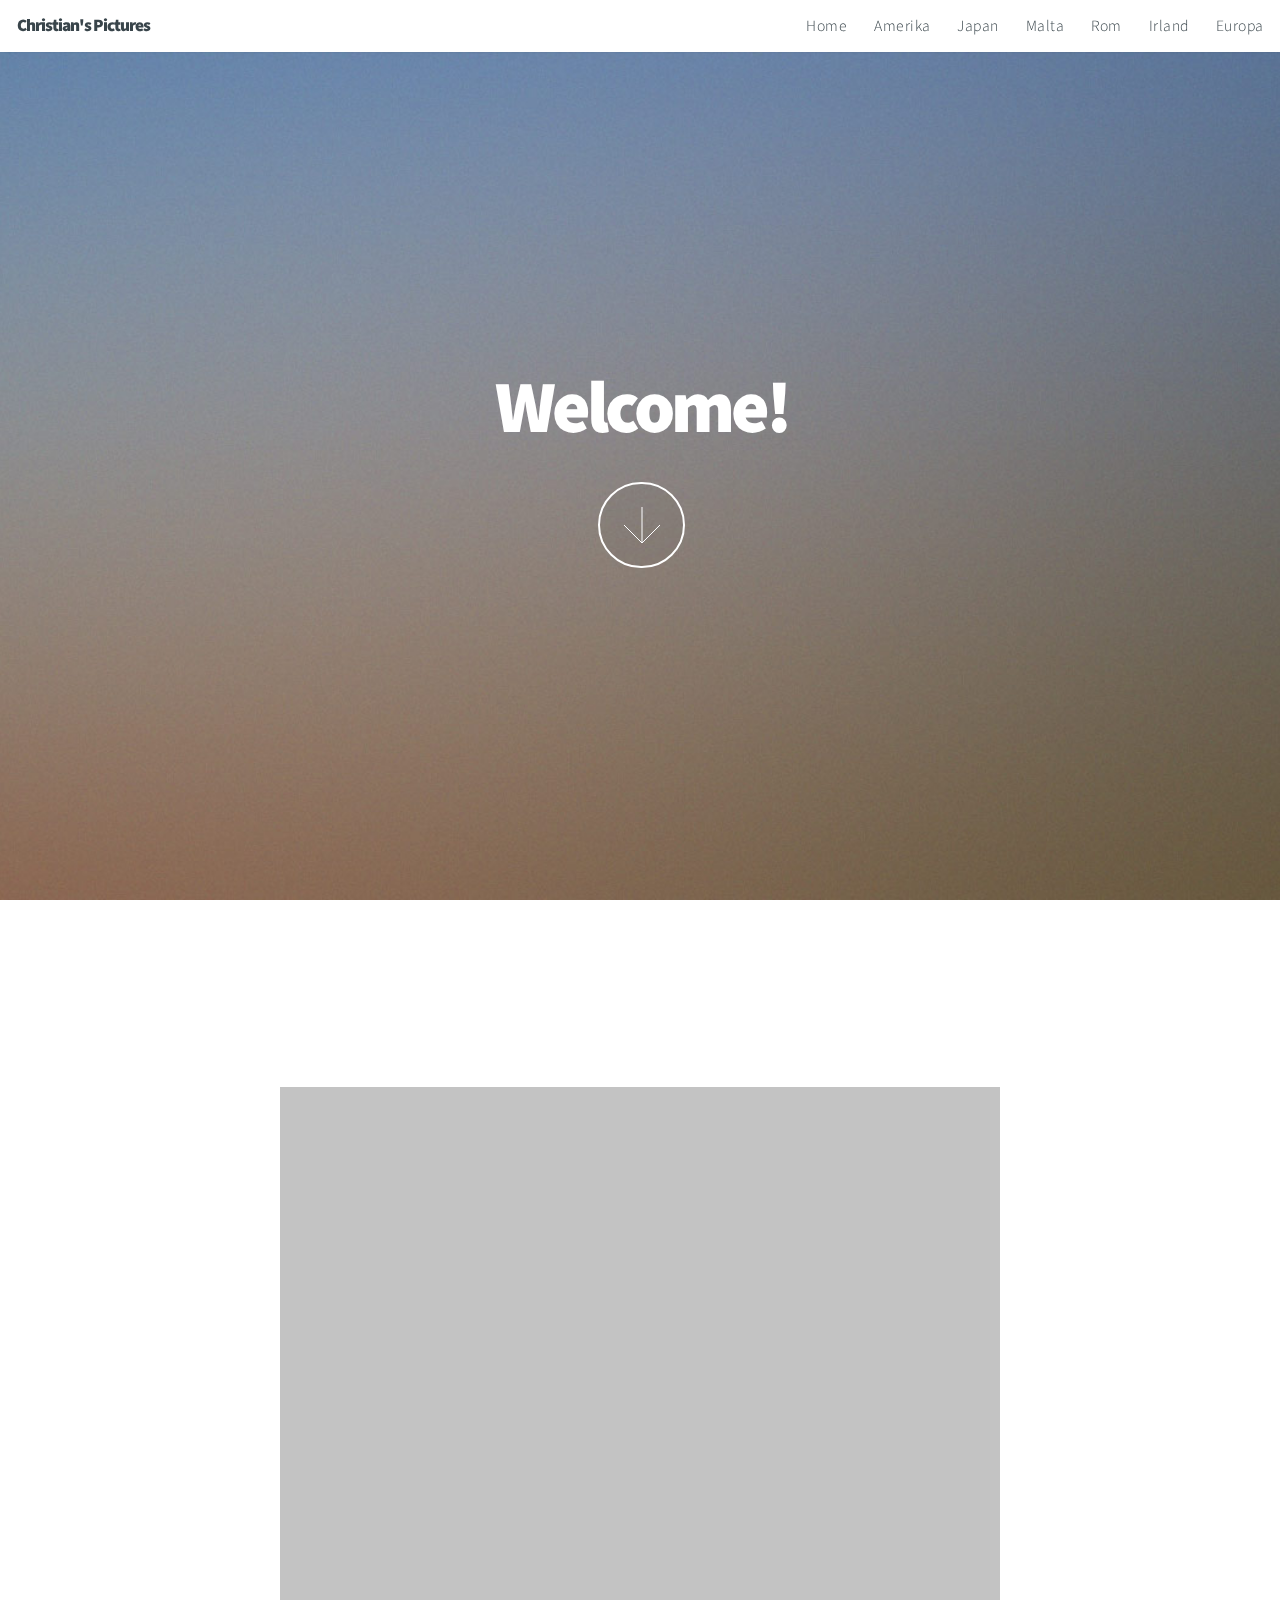
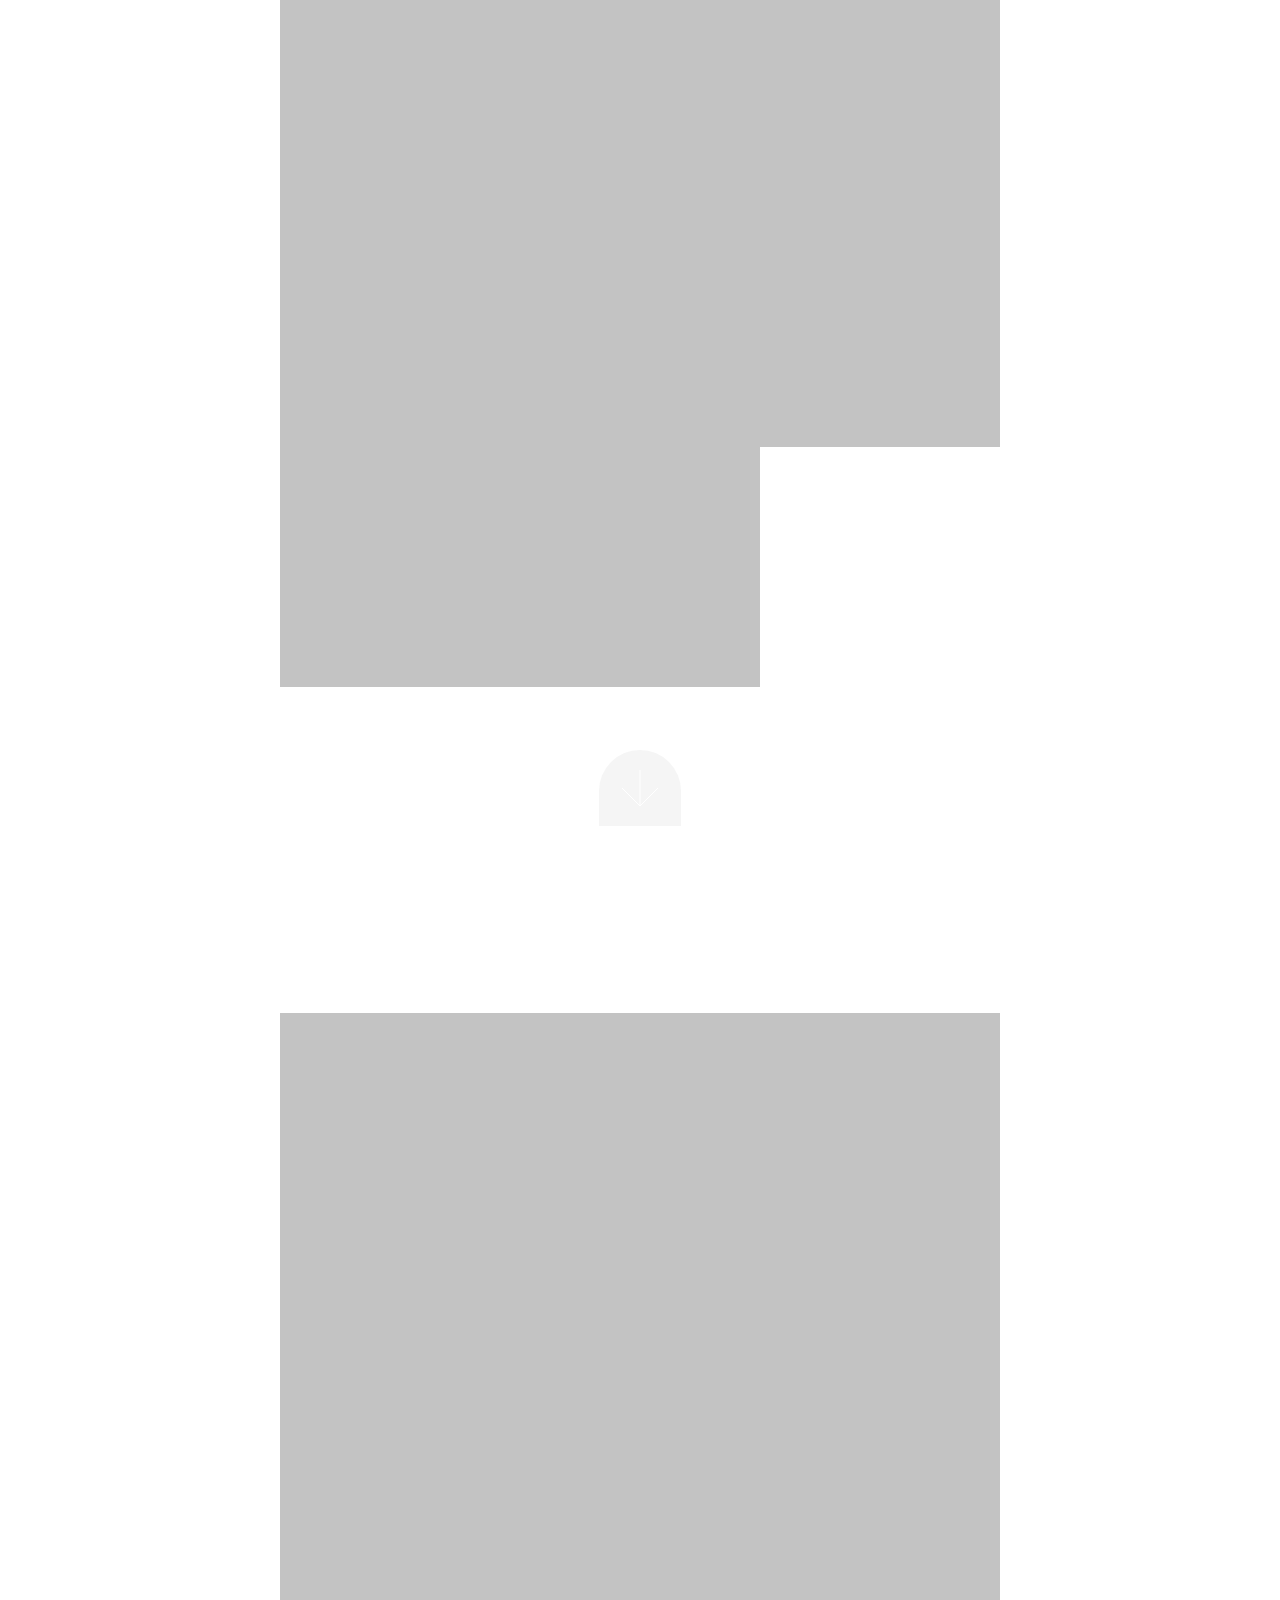
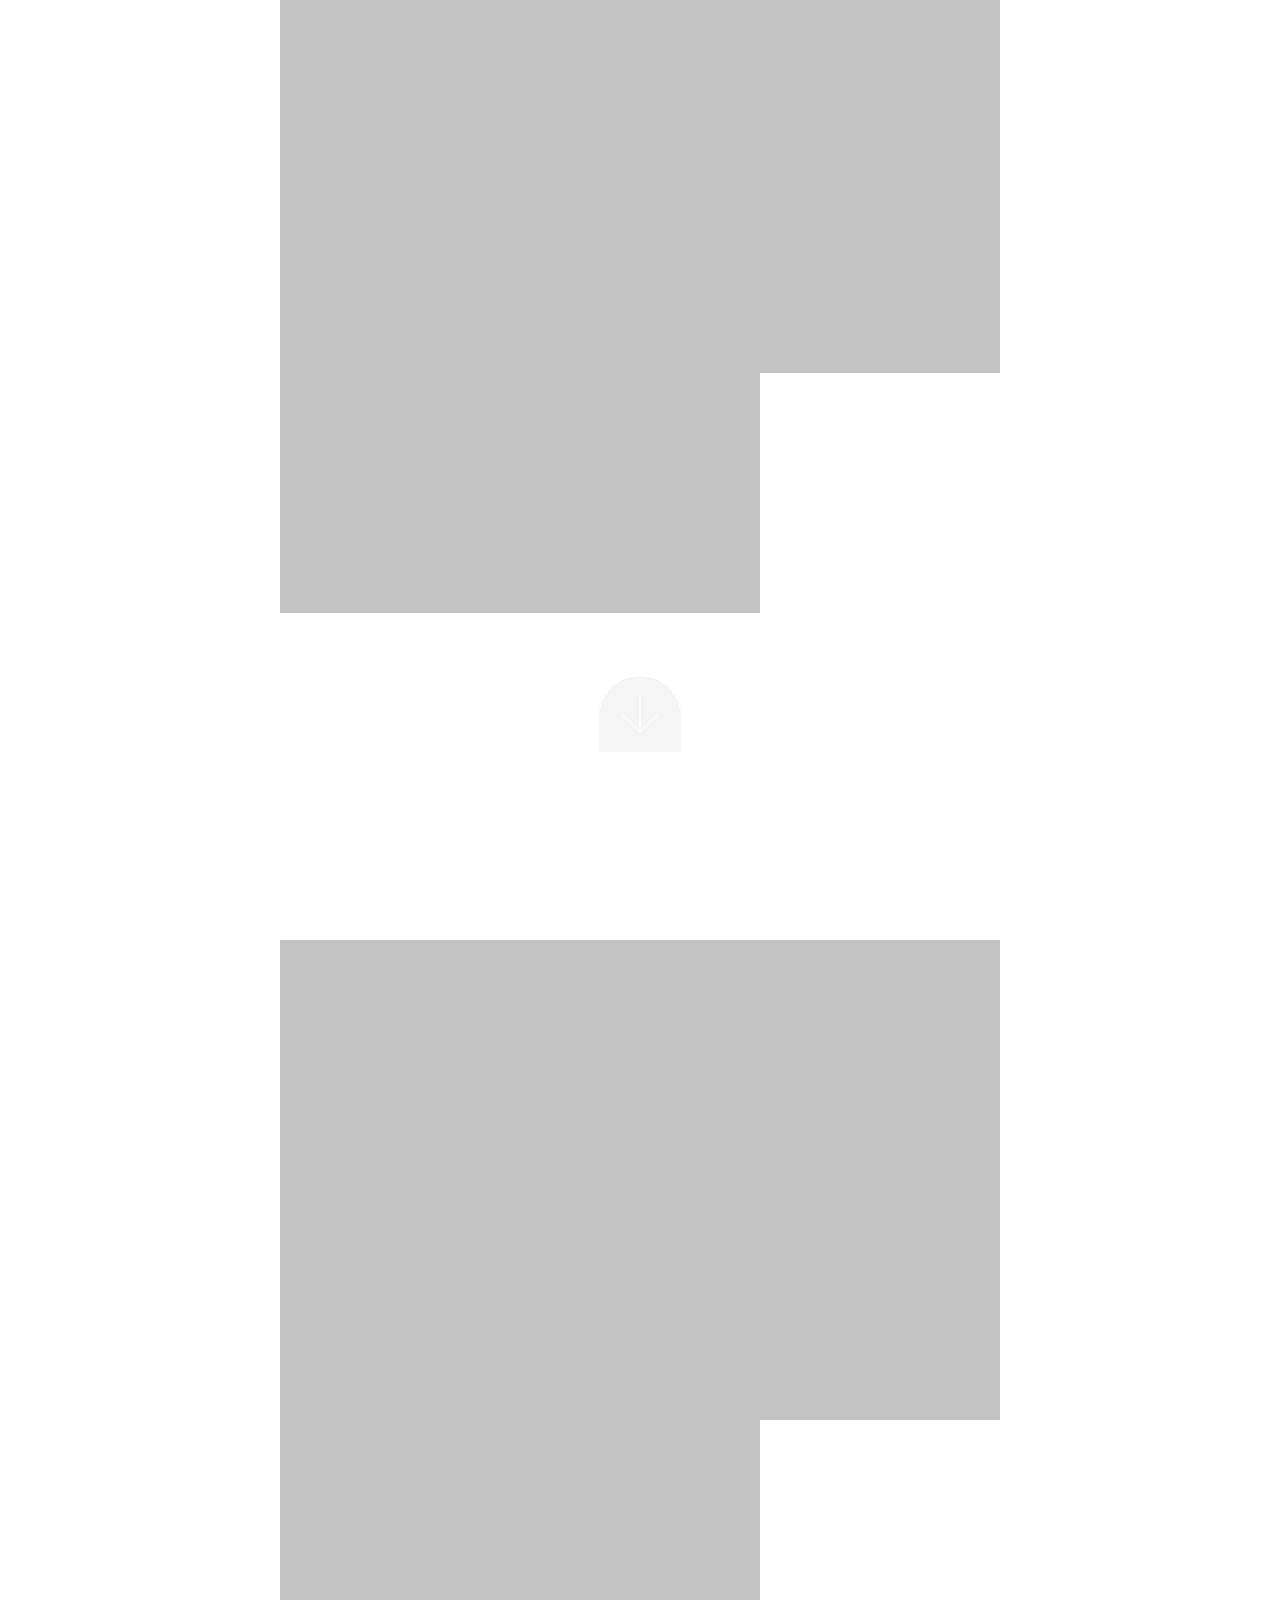
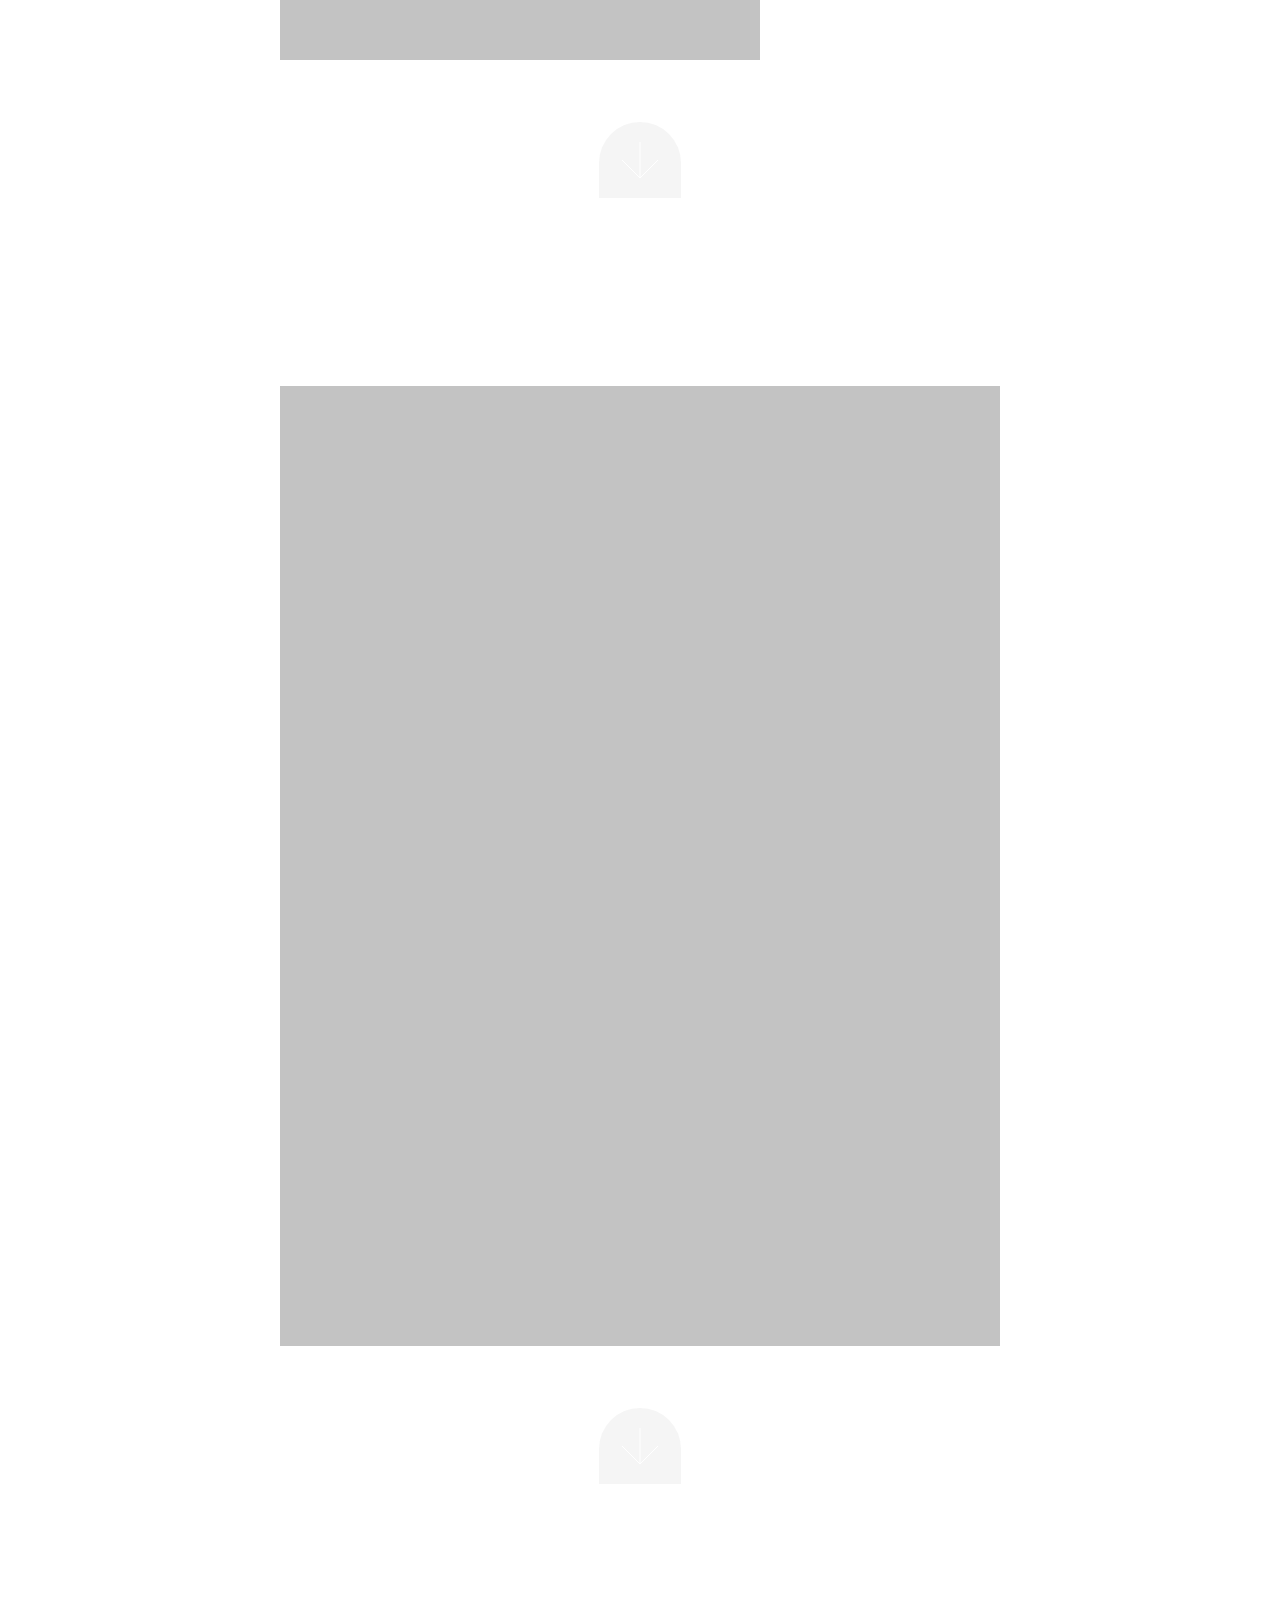
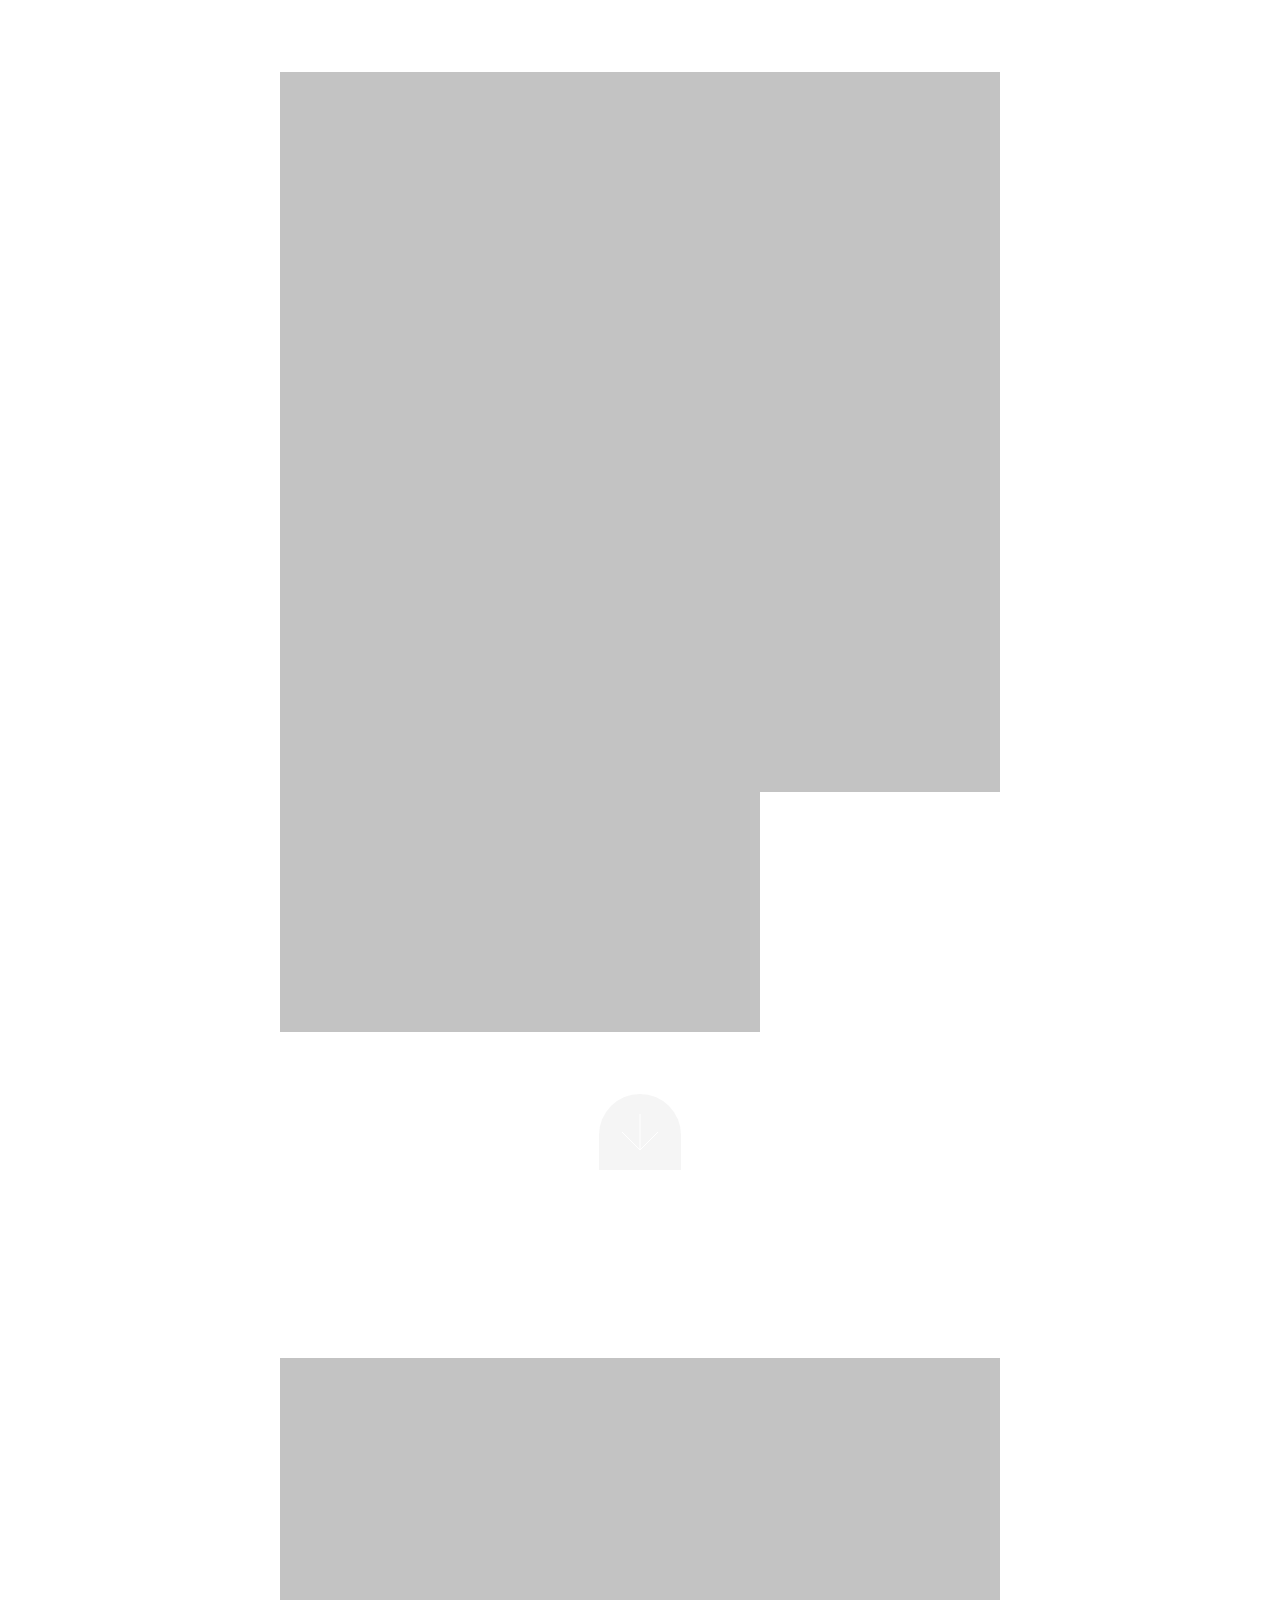
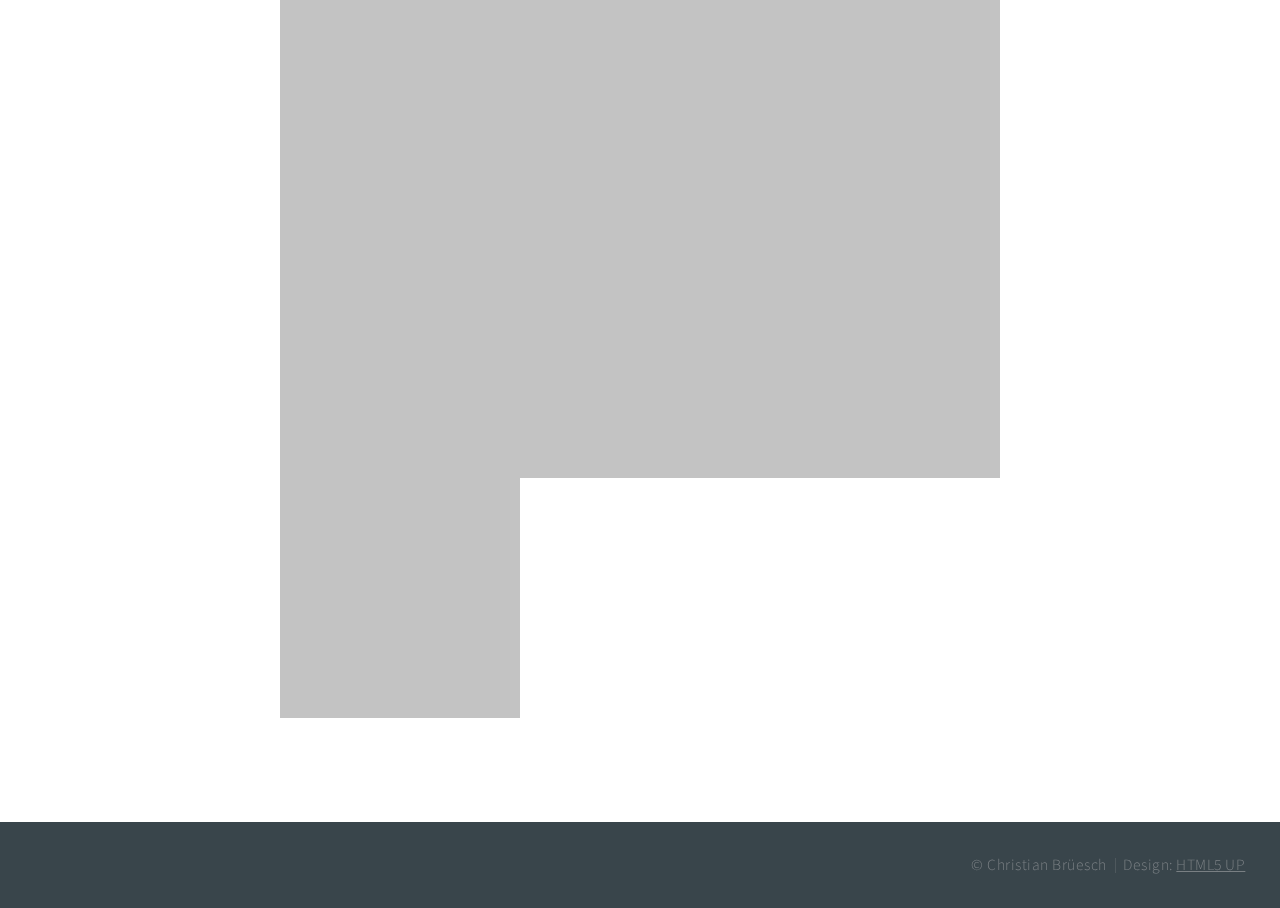
==== commit 04cb2832: "Picture Site Created" ====
--- a/bigPicturePage/html5up-big-picture/index.html
+++ b/bigPicturePage/html5up-big-picture/index.html
@@ -13,6 +13,7 @@
 		<script src="js/jquery.scrollex.min.js"></script>
 		<script src="js/skel.min.js"></script>
 		<script src="js/init.js"></script>
+		<script src="js/jquery.lazyload.min.js" type="text/javascript"></script>
 		<noscript>
 			<link rel="stylesheet" href="css/skel.css" />
 			<link rel="stylesheet" href="css/style.css" />
@@ -40,7 +41,7 @@
 							<li><a href="#rome">Rom</a></li>
 							<li><a href="#ireland">Irland</a></li>
 							<li><a href="#europe">Europa</a></li>
-						</ul>
+						</ul>	
 					</nav>
 
 			</header>
@@ -67,28 +68,28 @@
 					<!-- Lightbox Gallery  -->
 						<div class="container 75% gallery">
 							<div class="row 0% images">
-								<div class="4u"><a href="images/america/1.jpg" class="image fit "><img src="images/america/thumbs/1.jpg" title="Chicago" alt="" /></a></div>
-								<div class="4u"><a href="images/america/2.jpg" class="image fit "><img src="images/america/thumbs/2.jpg" title="Michigan" alt="" /></a></div>
-								<div class="4u"><a href="images/america/3.jpg" class="image fit "><img src="images/america/thumbs/3.jpg" title="Michigan" alt="" /></a></div>
-							</div>
-							<div class="row 0% images">
-								<div class="4u"><a href="images/america/4.jpg" class="image fit "><img src="images/america/thumbs/4.jpg" title="Niagara Fälle" alt="" /></a></div>
-								<div class="4u"><a href="images/america/5.jpg" class="image fit "><img src="images/america/thumbs/5.jpg" title="Algonquin National Park, Canada" alt="" /></a></div>
-								<div class="4u"><a href="images/america/6.jpg" class="image fit "><img src="images/america/thumbs/6.jpg" title="Streifenhörnchen" alt="" /></a></div>
-							</div>
-							<div class="row 0% images">
-								<div class="4u"><a href="images/america/7.jpg" class="image fit "><img src="images/america/thumbs/7.jpg" title="Algonquin National Park, Canada" alt="" /></a></div>
-								<div class="4u"><a href="images/america/8.jpg" class="image fit "><img src="images/america/thumbs/8.jpg" title="Acadia National Park, Maine" alt="" /></a></div>
-								<div class="4u"><a href="images/america/9.jpg" class="image fit "><img src="images/america/thumbs/9.jpg" title="Acadia National Park, Maine" alt="" /></a></div>
-							</div>
-							<div class="row 0% images">
-								<div class="4u"><a href="images/america/10.jpg" class="image fit "><img src="images/america/thumbs/10.jpg" title="New York" alt="" /></a></div>
-								<div class="4u"><a href="images/america/11.jpg" class="image fit "><img src="images/america/thumbs/11.jpg" title="New York" alt="" /></a></div>
-								<div class="4u"><a href="images/america/12.jpg" class="image fit "><img src="images/america/thumbs/12.jpg" title="New York" alt="" /></a></div>
-							</div>
-							<div class="row 0% images">
-								<div class="4u"><a href="images/america/13.jpg" class="image fit "><img src="images/america/thumbs/13.jpg" title="New York" alt="" /></a></div>
-								<div class="4u"><a href="images/america/14.jpg" class="image fit "><img src="images/america/thumbs/14.jpg" title="Miami" alt="" /></a></div>
+								<div class="4u"><a href="images/america/1.JPG" class="image fit "><img class="lazy" data-original="images/america/thumbs/1.jpg" title="Chicago" alt="" /></a></div>
+								<div class="4u"><a href="images/america/2.JPG" class="image fit "><img class="lazy" data-original="images/america/thumbs/2.jpg" title="Michigan" alt="" /></a></div>
+								<div class="4u"><a href="images/america/3.JPG" class="image fit "><img  class="lazy" data-original="images/america/thumbs/3.jpg" title="Michigan" alt="" /></a></div>
+							</div>
+							<div class="row 0% images">
+								<div class="4u"><a href="images/america/4.JPG" class="image fit "><img  class="lazy" data-original="images/america/thumbs/4.jpg" title="Niagara Fälle" alt="" /></a></div>
+								<div class="4u"><a href="images/america/5.JPG" class="image fit "><img  class="lazy" data-original="images/america/thumbs/5.jpg" title="Algonquin National Park, Canada" alt="" /></a></div>
+								<div class="4u"><a href="images/america/6.JPG" class="image fit "><img  class="lazy" data-original="images/america/thumbs/6.jpg" title="Streifenhörnchen" alt="" /></a></div>
+							</div>
+							<div class="row 0% images">
+								<div class="4u"><a href="images/america/7.JPG" class="image fit "><img  class="lazy" data-original="images/america/thumbs/7.jpg" title="Algonquin National Park, Canada" alt="" /></a></div>
+								<div class="4u"><a href="images/america/8.JPG" class="image fit "><img  class="lazy" data-original="images/america/thumbs/8.jpg" title="Acadia National Park, Maine" alt="" /></a></div>
+								<div class="4u"><a href="images/america/9.JPG" class="image fit "><img  class="lazy" data-original="images/america/thumbs/9.jpg" title="Acadia National Park, Maine" alt="" /></a></div>
+							</div>
+							<div class="row 0% images">
+								<div class="4u"><a href="images/america/10.JPG" class="image fit "><img  class="lazy" data-original="images/america/thumbs/10.jpg" title="New York" alt="" /></a></div>
+								<div class="4u"><a href="images/america/11.JPG" class="image fit "><img  class="lazy" data-original="images/america/thumbs/11.jpg" title="New York" alt="" /></a></div>
+								<div class="4u"><a href="images/america/12.JPG" class="image fit "><img  class="lazy" data-original="images/america/thumbs/12.jpg" title="New York" alt="" /></a></div>
+							</div>
+							<div class="row 0% images">
+								<div class="4u"><a href="images/america/13.JPG" class="image fit "><img  class="lazy" data-original="images/america/thumbs/13.jpg" title="New York" alt="" /></a></div>
+								<div class="4u"><a href="images/america/14.JPG" class="image fit "><img  class="lazy" data-original="images/america/thumbs/14.jpg" title="Miami" alt="" /></a></div>
 							</div>
 							
 						</div>
@@ -109,28 +110,28 @@
 					<!-- Lightbox Gallery  -->
 						<div class="container 75% gallery">
 							<div class="row 0% images">
-								<div class="4u"><a href="images/japan/1.jpg" class="image fit "><img src="images/japan/thumbs/1.jpg" title="Okinawa" alt="" /></a></div>
-								<div class="4u"><a href="images/japan/2.jpg" class="image fit "><img src="images/japan/thumbs/2.jpg" title="Kyoto" alt="" /></a></div>
-								<div class="4u"><a href="images/japan/3.jpg" class="image fit "><img src="images/japan/thumbs/3.jpg" title="Kyoto" alt="" /></a></div>
-							</div>
-							<div class="row 0% images">
-								<div class="4u"><a href="images/japan/4.jpg" class="image fit "><img src="images/japan/thumbs/4.jpg" title="Kyoto" alt="" /></a></div>
-								<div class="4u"><a href="images/japan/5.jpg" class="image fit "><img src="images/japan/thumbs/5.jpg" title="Kyoto" alt="" /></a></div>
-								<div class="4u"><a href="images/japan/6.jpg" class="image fit "><img src="images/japan/thumbs/6.jpg" title="Kyoto" alt="" /></a></div>
-							</div>
-							<div class="row 0% images">
-								<div class="4u"><a href="images/japan/7.jpg" class="image fit "><img src="images/japan/thumbs/7.jpg" title="Kyoto" alt="" /></a></div>
-								<div class="4u"><a href="images/japan/8.jpg" class="image fit "><img src="images/japan/thumbs/8.jpg" title="Kyoto" alt="" /></a></div>
-								<div class="4u"><a href="images/japan/9.jpg" class="image fit "><img src="images/japan/thumbs/9.jpg" title="Kyoto" alt="" /></a></div>
-							</div>
-							<div class="row 0% images">
-								<div class="4u"><a href="images/japan/10.jpg" class="image fit "><img src="images/japan/thumbs/10.jpg" title="Tokyo" alt="" /></a></div>
-								<div class="4u"><a href="images/japan/11.jpg" class="image fit "><img src="images/japan/thumbs/11.jpg" title="Tokyo" alt="" /></a></div>
-								<div class="4u"><a href="images/japan/12.jpg" class="image fit "><img src="images/japan/thumbs/12.jpg" title="Tokyo" alt="" /></a></div>
-							</div>
-							<div class="row 0% images">
-								<div class="4u"><a href="images/japan/13.jpg" class="image fit "><img src="images/japan/thumbs/13.jpg" title="Tokyo" alt="" /></a></div>
-								<div class="4u"><a href="images/japan/14.jpg" class="image fit "><img src="images/japan/thumbs/14.jpg" title="Yokohama" alt="" /></a></div>
+								<div class="4u"><a href="images/japan/1.JPG" class="image fit "><img class="lazy" data-original="images/japan/thumbs/1.jpg" title="Okinawa" alt="" /></a></div>
+								<div class="4u"><a href="images/japan/2.JPG" class="image fit "><img class="lazy" data-original="images/japan/thumbs/2.jpg" title="Kyoto" alt="" /></a></div>
+								<div class="4u"><a href="images/japan/3.jpg" class="image fit "><img class="lazy" data-original="images/japan/thumbs/3.jpg" title="Kyoto" alt="" /></a></div>
+							</div>
+							<div class="row 0% images">
+								<div class="4u"><a href="images/japan/4.JPG" class="image fit "><img class="lazy" data-original="images/japan/thumbs/4.jpg" title="Kyoto" alt="" /></a></div>
+								<div class="4u"><a href="images/japan/5.JPG" class="image fit "><img class="lazy" data-original="images/japan/thumbs/5.jpg" title="Kyoto" alt="" /></a></div>
+								<div class="4u"><a href="images/japan/6.JPG" class="image fit "><img class="lazy" data-original="images/japan/thumbs/6.jpg" title="Kyoto" alt="" /></a></div>
+							</div>
+							<div class="row 0% images">
+								<div class="4u"><a href="images/japan/7.JPG" class="image fit "><img class="lazy" data-original="images/japan/thumbs/7.jpg" title="Kyoto" alt="" /></a></div>
+								<div class="4u"><a href="images/japan/8.JPG" class="image fit "><img class="lazy" data-original="images/japan/thumbs/8.jpg" title="Kyoto" alt="" /></a></div>
+								<div class="4u"><a href="images/japan/9.JPG" class="image fit "><img class="lazy" data-original="images/japan/thumbs/9.jpg" title="Kyoto" alt="" /></a></div>
+							</div>
+							<div class="row 0% images">
+								<div class="4u"><a href="images/japan/10.JPG" class="image fit "><img class="lazy" data-original="images/japan/thumbs/10.jpg" title="Tokyo" alt="" /></a></div>
+								<div class="4u"><a href="images/japan/11.JPG" class="image fit "><img class="lazy" data-original="images/japan/thumbs/11.jpg" title="Tokyo" alt="" /></a></div>
+								<div class="4u"><a href="images/japan/12.JPG" class="image fit "><img class="lazy" data-original="images/japan/thumbs/12.jpg" title="Tokyo" alt="" /></a></div>
+							</div>
+							<div class="row 0% images">
+								<div class="4u"><a href="images/japan/13.JPG" class="image fit "><img class="lazy" data-original="images/japan/thumbs/13.jpg" title="Tokyo" alt="" /></a></div>
+								<div class="4u"><a href="images/japan/14.JPG" class="image fit "><img class="lazy" data-original="images/japan/thumbs/14.jpg" title="Yokohama" alt="" /></a></div>
 							</div>
 						</div>
 					<footer>
@@ -150,18 +151,18 @@
 					<!-- Lightbox Gallery  -->
 						<div class="container 75% gallery">
 							<div class="row 0% images">
-								<div class="4u"><a href="images/malta/1.jpg" class="image fit "><img src="images/malta/thumbs/1.jpg" title="Malta" alt="" /></a></div>
-								<div class="4u"><a href="images/malta/2.jpg" class="image fit "><img src="images/malta/thumbs/2.jpg" title="Malta" alt="" /></a></div>
-								<div class="4u"><a href="images/malta/3.jpg" class="image fit "><img src="images/malta/thumbs/3.jpg" title="Malta" alt="" /></a></div>
-							</div>
-							<div class="row 0% images">
-								<div class="4u"><a href="images/malta/4.jpg" class="image fit "><img src="images/malta/thumbs/4.jpg" title="Malta" alt="" /></a></div>
-								<div class="4u"><a href="images/malta/5.jpg" class="image fit "><img src="images/malta/thumbs/5.jpg" title="Malta" alt="" /></a></div>
-								<div class="4u"><a href="images/malta/6.jpg" class="image fit "><img src="images/malta/thumbs/6.jpg" title="Malta" alt="" /></a></div>
-							</div>
-							<div class="row 0% images">
-								<div class="4u"><a href="images/malta/7.jpg" class="image fit "><img src="images/malta/thumbs/7.jpg" title="Malta" alt="" /></a></div>
-								<div class="4u"><a href="images/malta/8.jpg" class="image fit "><img src="images/malta/thumbs/8.jpg" title="Malta" alt="" /></a></div>
+								<div class="4u"><a href="images/malta/1.jpg" class="image fit "><img class="lazy" data-original="images/malta/thumbs/1.jpg" title="Malta" alt="" /></a></div>
+								<div class="4u"><a href="images/malta/2.jpg" class="image fit "><img class="lazy" data-original="images/malta/thumbs/2.jpg" title="Malta" alt="" /></a></div>
+								<div class="4u"><a href="images/malta/3.JPG" class="image fit "><img class="lazy" data-original="images/malta/thumbs/3.JPG" title="Malta" alt="" /></a></div>
+							</div>
+							<div class="row 0% images">
+								<div class="4u"><a href="images/malta/4.JPG" class="image fit "><img class="lazy" data-original="images/malta/thumbs/4.jpg" title="Malta" alt="" /></a></div>
+								<div class="4u"><a href="images/malta/5.JPG" class="image fit "><img class="lazy" data-original="images/malta/thumbs/5.jpg" title="Malta" alt="" /></a></div>
+								<div class="4u"><a href="images/malta/6.JPG" class="image fit "><img class="lazy" data-original="images/malta/thumbs/6.jpg" title="Malta" alt="" /></a></div>
+							</div>
+							<div class="row 0% images">
+								<div class="4u"><a href="images/malta/7.JPG" class="image fit "><img class="lazy" data-original="images/malta/thumbs/7.jpg" title="Malta" alt="" /></a></div>
+								<div class="4u"><a href="images/malta/8.JPG" class="image fit "><img class="lazy" data-original="images/malta/thumbs/8.jpg" title="Malta" alt="" /></a></div>
 							</div>
 							
 						</div>
@@ -182,24 +183,24 @@
 					<!-- Lightbox Gallery  -->
 						<div class="container 75% gallery">
 							<div class="row 0% images">
-								<div class="4u"><a href="images/rome/1.jpg" class="image fit "><img src="images/rome/thumbs/1.jpg" title="Rom" alt="" /></a></div>
-								<div class="4u"><a href="images/rome/2.jpg" class="image fit "><img src="images/rome/thumbs/2.jpg" title="Rom" alt="" /></a></div>
-								<div class="4u"><a href="images/rome/3.jpg" class="image fit "><img src="images/rome/thumbs/3.jpg" title="Rom" alt="" /></a></div>
-							</div>
-							<div class="row 0% images">
-								<div class="4u"><a href="images/rome/4.jpg" class="image fit "><img src="images/rome/thumbs/4.jpg" title="Rom" alt="" /></a></div>
-								<div class="4u"><a href="images/rome/5.jpg" class="image fit "><img src="images/rome/thumbs/5.jpg" title="Rom" alt="" /></a></div>
-								<div class="4u"><a href="images/rome/6.jpg" class="image fit "><img src="images/rome/thumbs/6.jpg" title="Rom" alt="" /></a></div>
-							</div>
-							<div class="row 0% images">
-								<div class="4u"><a href="images/rome/7.jpg" class="image fit "><img src="images/rome/thumbs/7.jpg" title="Rom" alt="" /></a></div>
-								<div class="4u"><a href="images/rome/8.jpg" class="image fit "><img src="images/rome/thumbs/8.jpg" title="Rom" alt="" /></a></div>
-								<div class="4u"><a href="images/rome/9.jpg" class="image fit "><img src="images/rome/thumbs/9.jpg" title="Rom" alt="" /></a></div>
-							</div>
-							<div class="row 0% images">
-								<div class="4u"><a href="images/rome/10.jpg" class="image fit "><img src="images/rome/thumbs/10.jpg" title="Rom" alt="" /></a></div>
-								<div class="4u"><a href="images/rome/11.jpg" class="image fit "><img src="images/rome/thumbs/11.jpg" title="Rom" alt="" /></a></div>
-								<div class="4u"><a href="images/rome/12.jpg" class="image fit "><img src="images/rome/thumbs/12.jpg" title="Rom" alt="" /></a></div>
+								<div class="4u"><a href="images/rome/1.JPG" class="image fit "><img class="lazy" data-original="images/rome/thumbs/1.jpg" title="Rom" alt="" /></a></div>
+								<div class="4u"><a href="images/rome/2.JPG" class="image fit "><img class="lazy" data-original="images/rome/thumbs/2.jpg" title="Rom" alt="" /></a></div>
+								<div class="4u"><a href="images/rome/3.JPG" class="image fit "><img class="lazy" data-original="images/rome/thumbs/3.jpg" title="Rom" alt="" /></a></div>
+							</div>
+							<div class="row 0% images">
+								<div class="4u"><a href="images/rome/4.JPG" class="image fit "><img class="lazy" data-original="images/rome/thumbs/4.jpg" title="Rom" alt="" /></a></div>
+								<div class="4u"><a href="images/rome/5.JPG" class="image fit "><img class="lazy" data-original="images/rome/thumbs/5.jpg" title="Rom" alt="" /></a></div>
+								<div class="4u"><a href="images/rome/6.JPG" class="image fit "><img class="lazy" data-original="images/rome/thumbs/6.jpg" title="Rom" alt="" /></a></div>
+							</div>
+							<div class="row 0% images">
+								<div class="4u"><a href="images/rome/7.JPG" class="image fit "><img class="lazy" data-original="images/rome/thumbs/7.jpg" title="Rom" alt="" /></a></div>
+								<div class="4u"><a href="images/rome/8.JPG" class="image fit "><img class="lazy" data-original="images/rome/thumbs/8.jpg" title="Rom" alt="" /></a></div>
+								<div class="4u"><a href="images/rome/9.JPG" class="image fit "><img class="lazy" data-original="images/rome/thumbs/9.jpg" title="Rom" alt="" /></a></div>
+							</div>
+							<div class="row 0% images">
+								<div class="4u"><a href="images/rome/10.JPG" class="image fit "><img class="lazy" data-original="images/rome/thumbs/10.jpg" title="Rom" alt="" /></a></div>
+								<div class="4u"><a href="images/rome/11.JPG" class="image fit "><img class="lazy" data-original="images/rome/thumbs/11.jpg" title="Rom" alt="" /></a></div>
+								<div class="4u"><a href="images/rome/12.JPG" class="image fit "><img class="lazy" data-original="images/rome/thumbs/12.jpg" title="Rom" alt="" /></a></div>
 							</div>							
 						</div>
 					<footer>
@@ -219,24 +220,23 @@
 					<!-- Lightbox Gallery  -->
 						<div class="container 75% gallery">
 							<div class="row 0% images">
-								<div class="4u"><a href="images/ireland/1.jpg" class="image fit "><img src="images/ireland/thumbs/1.jpg" title="Clifden" alt="" /></a></div>
-								<div class="4u"><a href="images/ireland/2.jpg" class="image fit "><img src="images/ireland/thumbs/2.jpg" title="Clifden" alt="" /></a></div>
-								<div class="4u"><a href="images/ireland/3.jpg" class="image fit "><img src="images/ireland/thumbs/3.jpg" title="Clifden" alt="" /></a></div>
-							</div>
-							<div class="row 0% images">
-								<div class="4u"><a href="images/ireland/4.jpg" class="image fit "><img src="images/ireland/thumbs/4.jpg" title="Clifden" alt="" /></a></div>
-								<div class="4u"><a href="images/ireland/5.jpg" class="image fit "><img src="images/ireland/thumbs/5.jpg" title="Clifden" alt="" /></a></div>
-								<div class="4u"><a href="images/ireland/6.jpg" class="image fit "><img src="images/ireland/thumbs/6.jpg" title="Clifden" alt="" /></a></div>
-							</div>
-							<div class="row 0% images">
-								<div class="4u"><a href="images/ireland/7.jpg" class="image fit "><img src="images/ireland/thumbs/7.jpg" title="Clifden" alt="" /></a></div>
-								<div class="4u"><a href="images/ireland/8.jpg" class="image fit "><img src="images/ireland/thumbs/8.jpg" title="Galway" alt="" /></a></div>
-								<div class="4u"><a href="images/ireland/9.jpg" class="image fit "><img src="images/ireland/thumbs/9.jpg" title="Galway" alt="" /></a></div>
-							</div>
-							<div class="row 0% images">
-								<div class="4u"><a href="images/ireland/10.jpg" class="image fit "><img src="images/ireland/thumbs/10.jpg" title="Galway" alt="" /></a></div>
-								<div class="4u"><a href="images/ireland/11.jpg" class="image fit "><img src="images/ireland/thumbs/11.jpg" title="Galway" alt="" /></a></div>
-								<div class="4u"><a href="images/ireland/12.jpg" class="image fit "><img src="images/ireland/thumbs/12.jpg" title="Galway" alt="" /></a></div>
+								<div class="4u"><a href="images/ireland/1.jpg" class="image fit "><img class="lazy" data-original="images/ireland/thumbs/1.jpg" title="Clifden" alt="" /></a></div>
+								<div class="4u"><a href="images/ireland/2.JPG" class="image fit "><img class="lazy" data-original="images/ireland/thumbs/2.jpg" title="Clifden" alt="" /></a></div>
+								<div class="4u"><a href="images/ireland/3.JPG" class="image fit "><img class="lazy" data-original="images/ireland/thumbs/3.jpg" title="Clifden" alt="" /></a></div>
+							</div>
+							<div class="row 0% images">
+								<div class="4u"><a href="images/ireland/4.JPG" class="image fit "><img class="lazy" data-original="images/ireland/thumbs/4.jpg" title="Clifden" alt="" /></a></div>
+								<div class="4u"><a href="images/ireland/5.JPG" class="image fit "><img class="lazy" data-original="images/ireland/thumbs/5.jpg" title="Clifden" alt="" /></a></div>
+								<div class="4u"><a href="images/ireland/6.JPG" class="image fit "><img class="lazy" data-original="images/ireland/thumbs/6.jpg" title="Clifden" alt="" /></a></div>
+							</div>
+							<div class="row 0% images">
+								<div class="4u"><a href="images/ireland/7.JPG" class="image fit "><img class="lazy" data-original="images/ireland/thumbs/7.jpg" title="Clifden" alt="" /></a></div>
+								<div class="4u"><a href="images/ireland/8.JPG" class="image fit "><img class="lazy" data-original="images/ireland/thumbs/8.jpg" title="Galway" alt="" /></a></div>
+								<div class="4u"><a href="images/ireland/9.JPG" class="image fit "><img class="lazy" data-original="images/ireland/thumbs/9.jpg" title="Galway" alt="" /></a></div>
+							</div>
+							<div class="row 0% images">
+								<div class="4u"><a href="images/ireland/10.JPG" class="image fit "><img class="lazy" data-original="images/ireland/thumbs/10.jpg" title="Galway" alt="" /></a></div>
+								<div class="4u"><a href="images/ireland/11.JPG" class="image fit "><img class="lazy" data-original="images/ireland/thumbs/11.jpg" title="Galway" alt="" /></a></div>
 							</div>
 						</div>
 					<footer>
@@ -255,22 +255,22 @@
 					<!-- Lightbox Gallery  -->
 						<div class="container 75% gallery">
 							<div class="row 0% images">
-								<div class="4u"><a href="images/europe/1.jpg" class="image fit "><img src="images/europe/thumbs/1.jpg" title="Loch Ness" alt="" /></a></div>
-								<div class="4u"><a href="images/europe/2.jpg" class="image fit "><img src="images/europe/thumbs/2.jpg" title="Schottland" alt="" /></a></div>
-								<div class="4u"><a href="images/europe/3.jpg" class="image fit "><img src="images/europe/thumbs/3.jpg" title="Barcelona" alt="" /></a></div>
-							</div>
-							<div class="row 0% images">
-								<div class="4u"><a href="images/europe/4.jpg" class="image fit "><img src="images/europe/thumbs/4.jpg" title="Barcelona" alt="" /></a></div>
-								<div class="4u"><a href="images/europe/5.jpg" class="image fit "><img src="images/europe/thumbs/5.jpg" title="Barcelona" alt="" /></a></div>
-								<div class="4u"><a href="images/europe/6.jpg" class="image fit "><img src="images/europe/thumbs/6.jpg" title="Barcelona" alt="" /></a></div>
-							</div>
-							<div class="row 0% images">
-								<div class="4u"><a href="images/europe/7.jpg" class="image fit "><img src="images/europe/thumbs/7.jpg" title="Tschiertschen" alt="" /></a></div>
-								<div class="4u"><a href="images/europe/8.jpg" class="image fit "><img src="images/europe/thumbs/8.jpg" title="Tschiertschen" alt="" /></a></div>
-								<div class="4u"><a href="images/europe/9.jpg" class="image fit"><img src="images/europe/thumbs/9.jpg" title="Tschiertschen" alt="" /></a></div>
-							</div>
-							<div class="row 0% images">
-								<div class="4u"><a href="images/europe/10.jpg" class="image fit"><img src="images/europe/thumbs/10.jpg" title="Edinburgh" alt="" /></a></div>
+								<div class="4u"><a href="images/europe/1.jpg" class="image fit "><img class="lazy" data-original="images/europe/thumbs/1.jpg" title="Loch Ness" alt="" /></a></div>
+								<div class="4u"><a href="images/europe/2.jpg" class="image fit "><img class="lazy" data-original="images/europe/thumbs/2.jpg" title="Schottland" alt="" /></a></div>
+								<div class="4u"><a href="images/europe/3.jpg" class="image fit "><img class="lazy" data-original="images/europe/thumbs/3.jpg" title="Barcelona" alt="" /></a></div>
+							</div>
+							<div class="row 0% images">
+								<div class="4u"><a href="images/europe/4.jpg" class="image fit "><img class="lazy" data-original="images/europe/thumbs/4.jpg" title="Barcelona" alt="" /></a></div>
+								<div class="4u"><a href="images/europe/5.jpg" class="image fit "><img class="lazy" data-original="images/europe/thumbs/5.jpg" title="Barcelona" alt="" /></a></div>
+								<div class="4u"><a href="images/europe/6.jpg" class="image fit "><img class="lazy" data-original="images/europe/thumbs/6.jpg" title="Barcelona" alt="" /></a></div>
+							</div>
+							<div class="row 0% images">
+								<div class="4u"><a href="images/europe/7.JPG" class="image fit "><img class="lazy" data-original="images/europe/thumbs/7.jpg" title="Tschiertschen" alt="" /></a></div>
+								<div class="4u"><a href="images/europe/8.JPG" class="image fit "><img class="lazy" data-original="images/europe/thumbs/8.jpg" title="Tschiertschen" alt="" /></a></div>
+								<div class="4u"><a href="images/europe/9.JPG" class="image fit"><img class="lazy" data-original="images/europe/thumbs/9.jpg" title="Tschiertschen" alt="" /></a></div>
+							</div>
+							<div class="row 0% images">
+								<div class="4u"><a href="images/europe/10.JPG" class="image fit"><img class="lazy" data-original="images/europe/thumbs/10.jpg" title="Edinburgh" alt="" /></a></div>
 							</div>
 						</div>
 				</div>
--- a/bigPicturePage/html5up-big-picture/css/style.css
+++ b/bigPicturePage/html5up-big-picture/css/style.css
@@ -166,7 +166,6 @@
 				top: 0;
 				width: 100%;
 				height: 100%;
-				background: url('images/overlay.png');
 			}
 
 			.image img {
@@ -862,11 +861,11 @@
 /*********************************************************************************/
 
 	#intro {
-		background: url('images/overlay.png'), url('../images/intro.jpg');
-		background-size: 256px 256px, cover;
-		background-attachment: fixed, fixed;
-		background-position: top left, bottom center;
-		background-repeat: repeat, no-repeat;
+		background: url('../images/intro.jpg');
+		background-size: cover;
+		background-attachment: fixed;
+		background-position: bottom center;
+		background-repeat: no-repeat;
 	}
 
 				
@@ -876,11 +875,11 @@
 /*********************************************************************************/
 
 	#america {
-		background: url('images/overlay.png'), url('../images/america.jpg');
-		background-size: 256px 256px, cover;
-		background-attachment: fixed, fixed;
-		background-position: top left, bottom center;
-		background-repeat: repeat, no-repeat;
+		background:  url('../images/america.jpg');
+		background-size: cover;
+		background-attachment: fixed;
+		background-position: bottom center;
+		background-repeat: no-repeat;
 	}
 	
 		
@@ -935,11 +934,11 @@
 /*********************************************************************************/
 
 	#japan {
-		background: url('images/overlay.png'), url('../images/japan.jpg');
-		background-size: 256px 256px, cover;
-		background-attachment: fixed, fixed;
-		background-position: top left, bottom center;
-		background-repeat: repeat, no-repeat;
+		background: url('../images/japan.jpg');
+		background-size:  cover;
+		background-attachment:  fixed;
+		background-position: bottom center;
+		background-repeat: no-repeat;
 	}
 	
 		
@@ -994,11 +993,11 @@
 /*********************************************************************************/
 
 	#malta {
-		background: url('images/overlay.png'), url('../images/malta.jpg');
-		background-size: 256px 256px, cover;
-		background-attachment: fixed, fixed;
-		background-position: top left, bottom center;
-		background-repeat: repeat, no-repeat;
+		background: url('../images/malta.jpg');
+		background-size:  cover;
+		background-attachment: fixed;
+		background-position:  bottom center;
+		background-repeat:  no-repeat;
 	}
 	
 		
@@ -1053,11 +1052,11 @@
 /*********************************************************************************/
 
 	#rome {
-		background: url('images/overlay.png'), url('../images/rome.jpg');
-		background-size: 256px 256px, cover;
-		background-attachment: fixed, fixed;
-		background-position: top left, bottom center;
-		background-repeat: repeat, no-repeat;
+		background: url('../images/rome.jpg');
+		background-size:  cover;
+		background-attachment: fixed;
+		background-position:  bottom center;
+		background-repeat: no-repeat;
 	}
 	
 		
@@ -1112,11 +1111,11 @@
 /*********************************************************************************/
 
 	#ireland {
-		background: url('images/overlay.png'), url('../images/ireland.jpg');
-		background-size: 256px 256px, cover;
-		background-attachment: fixed, fixed;
-		background-position: top left, bottom center;
-		background-repeat: repeat, no-repeat;
+		background:  url('../images/ireland.jpg');
+		background-size:  cover;
+		background-attachment:  fixed;
+		background-position:  bottom center;
+		background-repeat: no-repeat;
 	}
 	
 		
@@ -1171,11 +1170,11 @@
 /*********************************************************************************/
 
 	#europe {
-		background: url('images/overlay.png'), url('../images/europe.jpg');
-		background-size: 256px 256px, cover;
-		background-attachment: fixed, fixed;
-		background-position: top left, bottom center;
-		background-repeat: repeat, no-repeat;
+		background:  url('../images/europe.jpg');
+		background-size:  cover;
+		background-attachment: fixed;
+		background-position:  bottom center;
+		background-repeat:  no-repeat;
 	}
 	
 		
